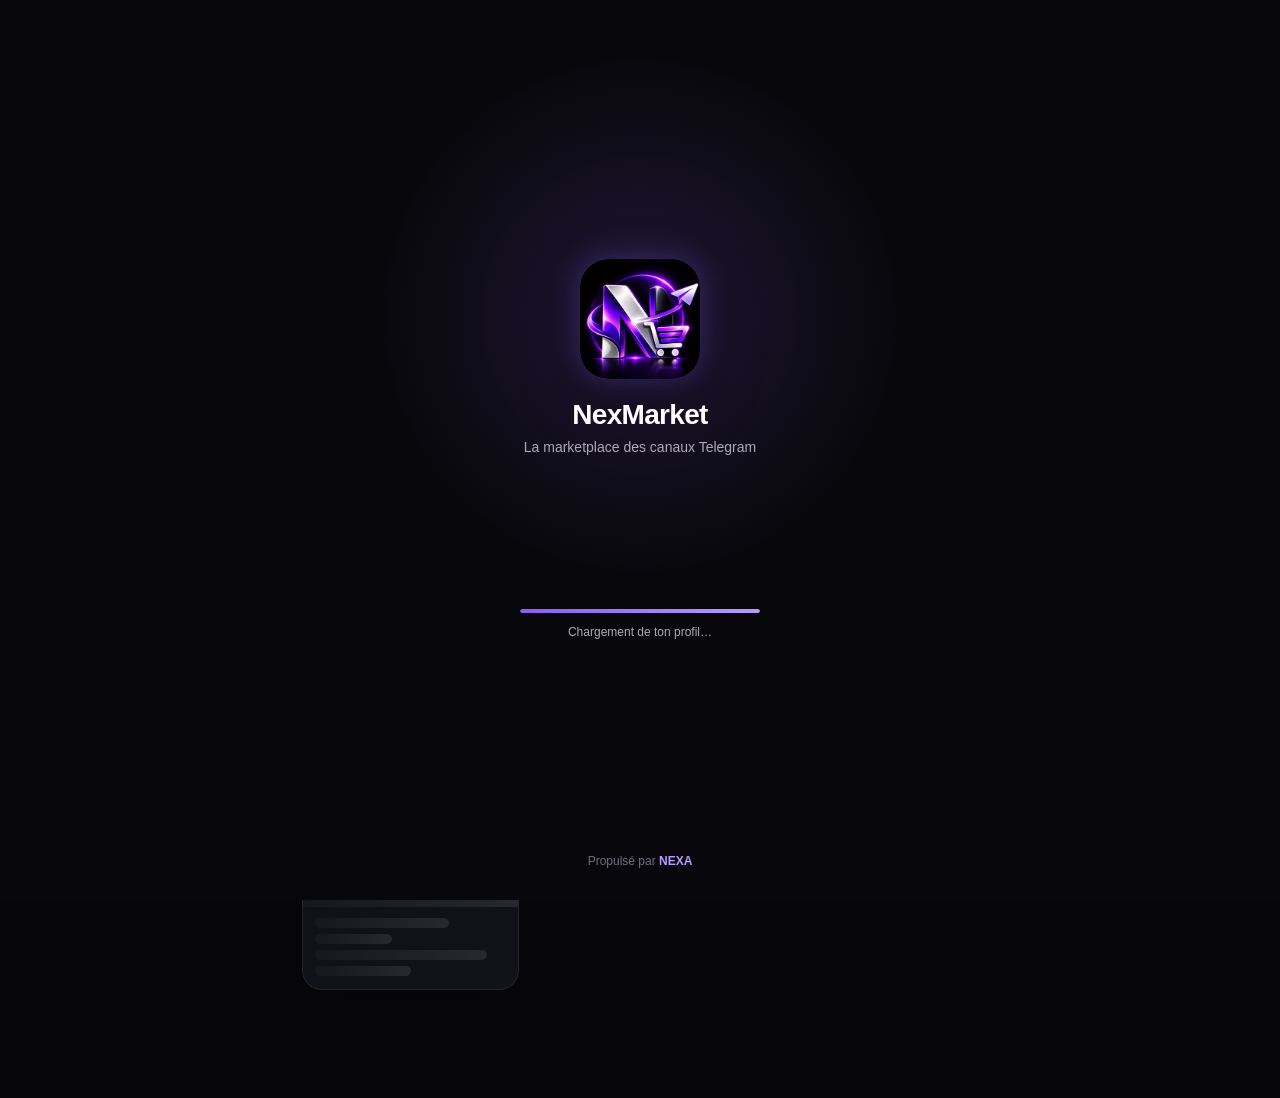
==== index.html @ f61e84d6 "Add files via upload" ====
<!DOCTYPE html>
<html lang="fr">
<head>
    <meta charset="UTF-8">

    <meta
        name="viewport"
        content="width=device-width, initial-scale=1.0, maximum-scale=1.0, user-scalable=no"
    >

    <meta name="theme-color" content="#08080c">
    <meta name="color-scheme" content="dark">

    <title>NexMarket</title>

    <meta
        name="description"
        content="NexMarket — La marketplace des canaux Telegram en Afrique."
    >

    <link rel="stylesheet" href="style.css?v=20261102-v11">
</head>

<body>

<!-- =========================================================
     SPLASH SCREEN
========================================================= -->

<div id="splashScreen" class="splash-screen">

    <div class="splash-content">

        <div class="splash-logo">
    <img src="logo.png" alt="NexMarket">
      </div>

        <h1>NexMarket</h1>

        <p>
            La marketplace des canaux Telegram
        </p>

        <div class="splash-user is-empty" id="splashUser">
            <div class="splash-avatar">
                <span id="splashAvatarLetter">N</span>
                <img id="splashAvatar" class="is-hidden" alt="">
            </div>
            <div class="splash-welcome">Bienvenue</div>
            <div class="splash-name" id="splashName"></div>
        </div>

        <div class="splash-progress" id="splashProgress">
            <span></span>
        </div>

        <div class="splash-status" id="splashStatus">Démarrage…</div>

    </div>

    <div class="splash-footer">
        Propulsé par <strong>NEXA</strong>
    </div>

</div>


<!-- =========================================================
     APPLICATION
========================================================= -->

<div id="app" class="app hidden">

    <!-- =====================================================
         HEADER
    ====================================================== -->

    <header class="top-header">

        <div class="header-left">

            <!-- Photo Telegram -->
            <button
                id="profileAvatarButton"
                class="profile-avatar-button"
                type="button"
                aria-label="Ouvrir le portefeuille"
            >

                <div class="avatar-wrapper">

                    <img
                        id="telegramAvatar"
                        class="telegram-avatar hidden"
                        src=""
                        alt="Profil Telegram"
                    >

                    <div
                        id="avatarLetter"
                        class="avatar-letter"
                    >
                        N
                    </div>

                    <span class="avatar-online"></span>

                </div>

            </button>

            <div class="header-title-area">

                <span class="header-small-text">
                    Bienvenue
                </span>

                <h1>
                    NexMarket
                </h1>

                <span
                    id="headerGreeting"
                    class="header-greeting"
                >
                    Marketplace Telegram
                </span>

            </div>

        </div>


        <div class="header-actions">

            <button
                id="headerSearchButton"
                class="icon-button"
                type="button"
                aria-label="Rechercher"
            >

                <svg
                    viewBox="0 0 24 24"
                    fill="none"
                    stroke="currentColor"
                    stroke-width="1.8"
                    stroke-linecap="round"
                    stroke-linejoin="round"
                >
                    <circle cx="11" cy="11" r="7"></circle>
                    <path d="m20 20-4-4"></path>
                </svg>

            </button>

        </div>

    </header>


    <!-- =====================================================
         MAIN
    ====================================================== -->

    <main
        id="pageContainer"
        class="page-container"
    >

        <!-- Les pages sont injectées par app.js?v=20261102-v11 -->

    </main>


    <!-- =====================================================
         FAQ
    ====================================================== -->

    <button
        id="faqButton"
        class="faq-floating-button"
        type="button"
        aria-label="Questions fréquentes"
        title="Questions fréquentes"
    >

        <span class="faq-icon">?</span>

    </button>


    <!-- =====================================================
         BOTTOM NAVIGATION
    ====================================================== -->

    <nav
        class="bottom-navigation"
        id="bottomNavigation"
        aria-label="Navigation principale"
    >

        <!-- ACCUEIL -->

        <button
            class="nav-item active"
            data-page="home"
            type="button"
        >

            <span class="nav-icon">

                <svg
                    viewBox="0 0 24 24"
                    fill="none"
                    stroke="currentColor"
                    stroke-width="1.8"
                    stroke-linecap="round"
                    stroke-linejoin="round"
                >

                    <path d="M3 10.5 12 3l9 7.5"></path>

                    <path d="M5.5 9.5V21h13V9.5"></path>

                    <path d="M9.5 21v-6h5v6"></path>

                </svg>

            </span>

            <span class="nav-label">
                Accueil
            </span>

        </button>


        <!-- ACHETER -->

        <button
            class="nav-item"
            data-page="buy"
            type="button"
        >

            <span class="nav-icon">

                <svg
                    viewBox="0 0 24 24"
                    fill="none"
                    stroke="currentColor"
                    stroke-width="1.8"
                    stroke-linecap="round"
                    stroke-linejoin="round"
                >

                    <path d="M6 7h12l1.2 13H4.8L6 7Z"></path>

                    <path d="M9 7a3 3 0 0 1 6 0"></path>

                    <path d="M9 11h.01"></path>
                    <path d="M15 11h.01"></path>

                </svg>

            </span>

            <span class="nav-label">
                Acheter
            </span>

        </button>


        <!-- VENDRE -->

        <button
            class="nav-item"
            data-page="sell"
            type="button"
        >

            <span class="nav-icon">

                <svg
                    viewBox="0 0 24 24"
                    fill="none"
                    stroke="currentColor"
                    stroke-width="1.8"
                    stroke-linecap="round"
                    stroke-linejoin="round"
                >

                    <path d="M12 19V5"></path>

                    <path d="m6.5 10.5 5.5-5.5 5.5 5.5"></path>

                    <path d="M5 19h14"></path>

                </svg>

            </span>

            <span class="nav-label">
                Vendre
            </span>

        </button>


        <!-- MESSAGES -->

        <button
            class="nav-item"
            data-page="messages"
            type="button"
        >

            <span class="nav-icon">

                <svg
                    viewBox="0 0 24 24"
                    fill="none"
                    stroke="currentColor"
                    stroke-width="1.8"
                    stroke-linecap="round"
                    stroke-linejoin="round"
                >

                    <path
                        d="M20 11.5a7.5 7.5 0 0 1-7.8 7.5 8.5 8.5 0 0 1-3.4-.7L4 20l1.4-4.2A7.3 7.3 0 0 1 4.5 12 7.5 7.5 0 0 1 12 4.5h.5A7.5 7.5 0 0 1 20 11.5Z"
                    ></path>

                    <path d="M8.5 12h.01"></path>
                    <path d="M12 12h.01"></path>
                    <path d="M15.5 12h.01"></path>

                </svg>

            </span>

            <span class="nav-label">
                Messages
            </span>

        </button>


        <!-- PROFIL -->

        <button
            class="nav-item"
            data-page="profile"
            type="button"
        >

            <span class="nav-icon">

                <svg
                    viewBox="0 0 24 24"
                    fill="none"
                    stroke="currentColor"
                    stroke-width="1.8"
                    stroke-linecap="round"
                    stroke-linejoin="round"
                >

                    <circle
                        cx="12"
                        cy="8"
                        r="3.5"
                    ></circle>

                    <path
                        d="M5 20a7 7 0 0 1 14 0"
                    ></path>

                </svg>

            </span>

            <span class="nav-label">
                Profil
            </span>

        </button>

    </nav>


    <!-- =====================================================
         TOAST
    ====================================================== -->

    <div
        id="toast"
        class="toast"
        role="status"
        aria-live="polite"
    >
        <div class="toast-icon"></div>

        <div class="toast-content">
            <strong id="toastTitle"></strong>
            <span id="toastMessage"></span>
        </div>
    </div>


    <!-- =====================================================
         MODAL
    ====================================================== -->

    <div
        id="modalContainer"
        class="modal-container hidden"
        aria-hidden="true"
    >

        <div
            id="modalOverlay"
            class="modal-overlay"
        ></div>

        <div
            id="modalContent"
            class="modal-content"
            role="dialog"
            aria-modal="true"
        >

            <button
                id="modalClose"
                class="modal-close"
                type="button"
                aria-label="Fermer"
            >

                <svg
                    viewBox="0 0 24 24"
                    fill="none"
                    stroke="currentColor"
                    stroke-width="1.8"
                    stroke-linecap="round"
                >

                    <path d="M6 6l12 12"></path>
                    <path d="M18 6 6 18"></path>

                </svg>

            </button>

            <div id="modalBody"></div>

        </div>

    </div>

</div>


<!-- =========================================================
     TELEGRAM WEB APP
========================================================= -->

<script src="https://telegram.org/js/telegram-web-app.js?v=20261102-v11"></script>

<!-- =========================================================
     APPLICATION JAVASCRIPT
========================================================= -->

<script src="app.js?v=20261102-v11"></script>

</body>
</html>
---- style.css ----
/* =========================================================
   NEXMARKET — STYLE.CSS
   Version alignée sur les classes réellement utilisées
   par app.js
   ========================================================= */

:root{
  --bg:#07070b;
  --bg-soft:#0d0d13;
  --surface:#111118;
  --surface-2:#171720;
  --surface-3:#20202b;
  --text:#fff;
  --text-soft:#aaaab7;
  --text-muted:#6f6f7c;
  --purple:#8b5cf6;
  --purple-light:#b59cff;
  --purple-dark:#6735c7;
  --pink:#ec4899;
  --success:#35d39a;
  --warning:#f5b942;
  --danger:#ff5d73;
  --border:rgba(255,255,255,.08);
  --border-active:rgba(139,92,246,.45);
  --nav-height:76px;
  --radius:20px;
  --shadow:0 18px 55px rgba(0,0,0,.38);
  --transition:180ms cubic-bezier(.2,.8,.2,1);
}

*{box-sizing:border-box;margin:0;padding:0;-webkit-tap-highlight-color:transparent}
html{background:var(--bg);color-scheme:dark}
body{
  min-height:100vh;
  overflow-x:hidden;
  background:
    radial-gradient(circle at 50% -10%,rgba(139,92,246,.13),transparent 34%),
    var(--bg);
  color:var(--text);
  font-family:Inter,-apple-system,BlinkMacSystemFont,"Segoe UI",Roboto,Arial,sans-serif;
  -webkit-font-smoothing:antialiased;
}
button,input,textarea,select{font:inherit}
button{border:0;outline:0;color:inherit;cursor:pointer}
button:focus-visible,input:focus-visible,select:focus-visible,textarea:focus-visible{
  outline:2px solid var(--purple-light);outline-offset:2px
}
img{max-width:100%;display:block}
a{color:inherit;text-decoration:none}
svg{display:block;width:20px;height:20px;max-width:100%;flex:0 0 auto}
.hidden{display:none!important}

::-webkit-scrollbar{width:4px;height:4px}
::-webkit-scrollbar-thumb{background:#292933;border-radius:20px}

/* APP / SPLASH */
.app{min-height:100vh;opacity:1}
.app.hidden{display:none!important}

.splash-screen{
  position:fixed;inset:0;z-index:99999;
  display:flex;align-items:center;justify-content:center;
  min-height:100vh;
  background:radial-gradient(circle at 50% 35%,rgba(139,92,246,.18),transparent 30%),#08080c;
  opacity:1;visibility:visible;pointer-events:auto;
  transition:opacity .5s ease,visibility .5s ease;
}
.splash-screen.hidden,.splash-screen.hide{
  opacity:0;visibility:hidden;pointer-events:none;
}
.splash-content{text-align:center;animation:splashEnter .7s ease both}
.splash-logo{
  width:120px;height:120px;margin:0 auto 20px;
  display:flex;align-items:center;justify-content:center;
  overflow:hidden;border-radius:28px;
  background:linear-gradient(145deg,#9b6cff,#6a35d8);
  box-shadow:0 0 30px rgba(139,92,246,.35),0 20px 60px rgba(0,0,0,.45);
}
.splash-logo img{width:100%;height:100%;object-fit:contain}
.splash-content h1{font-size:28px;font-weight:800;letter-spacing:-.7px}
.splash-content p{margin-top:8px;color:var(--text-soft);font-size:14px}
.splash-loader{display:flex;gap:6px;justify-content:center;margin-top:28px}
.splash-loader span{
  width:6px;height:6px;border-radius:50%;background:var(--purple-light);
  animation:loaderPulse 1.2s infinite ease-in-out
}
.splash-loader span:nth-child(2){animation-delay:.15s}
.splash-loader span:nth-child(3){animation-delay:.3s}
.splash-footer{
  position:absolute;bottom:32px;color:var(--text-muted);font-size:12px
}
.splash-footer strong{color:var(--purple-light)}

/* HEADER */
.top-header{
  position:sticky;top:0;z-index:100;
  display:flex;align-items:center;justify-content:space-between;
  padding:max(14px,env(safe-area-inset-top)) 18px 12px;
  background:linear-gradient(to bottom,rgba(8,8,12,.98),rgba(8,8,12,.88),transparent);
  backdrop-filter:blur(14px);-webkit-backdrop-filter:blur(14px)
}
.header-left{min-width:0;display:flex;align-items:center;gap:12px}
.profile-avatar-button,.header-search-button,.icon-button{
  width:42px;height:42px;min-width:42px;min-height:42px;
  display:flex;align-items:center;justify-content:center;
  border-radius:50%;background:rgba(255,255,255,.055);
  border:1px solid var(--border);padding:0
}
.profile-avatar-button{background:transparent;border:0}
.profile-avatar-button:active,.icon-button:active,.header-search-button:active{transform:scale(.92)}
.avatar-wrapper{position:relative;width:44px;height:44px}
.telegram-avatar,.avatar-letter{width:44px;height:44px;border-radius:50%}
.telegram-avatar{object-fit:cover;border:1px solid rgba(255,255,255,.1)}
.avatar-letter{
  display:flex;align-items:center;justify-content:center;
  background:linear-gradient(145deg,var(--purple),#5424a8);
  font-size:18px;font-weight:800
}
.avatar-online{
  position:absolute;right:0;bottom:1px;width:10px;height:10px;
  border-radius:50%;background:var(--success);border:2px solid var(--bg)
}
.header-title-area{min-width:0;display:flex;flex-direction:column}
.header-small-text{color:var(--text-muted);font-size:10px}
.header-title-area h1{margin-top:2px;font-size:17px;font-weight:800}
.header-greeting{
  margin-top:2px;max-width:190px;overflow:hidden;white-space:nowrap;
  text-overflow:ellipsis;color:var(--text-soft);font-size:11px
}
.header-actions{display:flex;align-items:center;gap:8px}

/* MAIN */
.page-container{
  width:100%;max-width:720px;min-height:calc(100vh - var(--nav-height));
  margin:auto;padding:8px 16px calc(var(--nav-height) + 32px + env(safe-area-inset-bottom))
}
.page-enter{animation:pageEnter .28s ease both}
.section{margin-top:20px}
.section-header{
  display:flex;align-items:center;justify-content:space-between;
  gap:12px;margin:22px 0 12px
}
.section-header h2,.section-header h3{font-size:18px;letter-spacing:-.3px}
.section-kicker{
  display:block;margin-bottom:5px;color:var(--purple-light);
  font-size:9px;font-weight:800;letter-spacing:.8px
}
.text-button{
  display:inline-flex;align-items:center;gap:5px;
  background:transparent;color:var(--purple-light);font-size:11px;font-weight:700
}

/* PAGE HEADINGS */
.page-heading{padding:14px 2px 18px}
.page-heading h1{font-size:28px;letter-spacing:-.8px}
.page-heading p{margin-top:7px;color:var(--text-soft);font-size:12px;line-height:1.5}

/* HOME */
.home-page{animation:pageEnter .28s ease both}
.home-hero{
  position:relative;overflow:hidden;padding:24px;border-radius:28px;
  background:
    radial-gradient(circle at 100% 0%,rgba(236,72,153,.15),transparent 38%),
    radial-gradient(circle at 0% 100%,rgba(139,92,246,.22),transparent 48%),
    var(--surface);
  border:1px solid var(--border);box-shadow:var(--shadow)
}
.home-hero:after{
  content:"";position:absolute;width:220px;height:220px;right:-120px;top:-120px;
  border-radius:50%;background:rgba(139,92,246,.12);filter:blur(5px)
}
.hero-copy{position:relative;z-index:1}
.hero-eyebrow{
  display:inline-flex;padding:7px 10px;border-radius:999px;
  background:rgba(139,92,246,.1);border:1px solid rgba(139,92,246,.2);
  color:var(--purple-light);font-size:10px;font-weight:800
}
.hero-copy h1{
  margin-top:16px;max-width:570px;font-size:30px;line-height:1.08;
  letter-spacing:-1px
}
.hero-copy h1 span{display:block;color:var(--purple-light)}
.hero-copy p{
  max-width:520px;margin-top:10px;color:var(--text-soft);
  font-size:13px;line-height:1.55
}
.hero-actions{display:grid;grid-template-columns:1fr 1fr;gap:10px;margin-top:22px;position:relative;z-index:2}

/* BUTTONS — classes utilisées par app.js */
.primary-action,.secondary-action{
  min-height:50px;padding:12px 16px;border-radius:16px;
  display:flex;align-items:center;justify-content:center;gap:8px;
  font-size:12px;font-weight:750;transition:var(--transition)
}
.primary-action{
  color:#fff;
  background:linear-gradient(135deg,var(--purple),var(--purple-dark));
  box-shadow:0 10px 28px rgba(139,92,246,.2)
}
.secondary-action{
  color:var(--text-soft);
  background:rgba(255,255,255,.055);
  border:1px solid var(--border)
}
.primary-action:hover{filter:brightness(1.1)}
.primary-action:active,.secondary-action:active{
  transform:scale(.965)
}
.primary-action svg,.secondary-action svg{width:18px;height:18px}

/* LISTINGS */
.listing-feed{display:flex;flex-direction:column;gap:12px}
.channel-listing{
  display:flex;gap:13px;padding:13px;border-radius:22px;
  background:var(--surface);border:1px solid var(--border);
  box-shadow:0 8px 28px rgba(0,0,0,.18);
  transition:var(--transition)
}
.channel-listing:active{transform:scale(.985);border-color:var(--border-active)}
.listing-main{display:flex;gap:13px;min-width:0;width:100%}
.listing-image{
  width:86px;height:86px;flex:0 0 86px;overflow:hidden;
  border-radius:18px;background:linear-gradient(145deg,#22222d,#111118);
  border:1px solid rgba(255,255,255,.06)
}
.listing-image img{width:100%;height:100%;object-fit:cover}
.listing-image-placeholder{
  width:100%;height:100%;display:flex;align-items:center;justify-content:center;
  color:var(--purple-light);background:rgba(139,92,246,.08)
}
.listing-content{min-width:0;flex:1}
.listing-top{display:flex;align-items:flex-start;justify-content:space-between;gap:8px}
.listing-category{
  display:inline-flex;padding:4px 7px;border-radius:999px;
  background:rgba(139,92,246,.09);color:var(--purple-light);
  font-size:8px;font-weight:750
}
.listing-content h3{margin-top:5px;font-size:14px;white-space:nowrap;overflow:hidden;text-overflow:ellipsis}
.listing-username{display:block;margin-top:3px;color:var(--text-muted);font-size:9px}
.favorite-button{
  width:34px;height:34px;flex:0 0 34px;display:flex;
  align-items:center;justify-content:center;border-radius:50%;
  background:rgba(255,255,255,.05);color:var(--text-muted)
}
.favorite-button.active{color:#ff6caa;background:rgba(236,72,153,.1)}
.listing-description{
  margin-top:8px;color:var(--text-soft);font-size:10px;line-height:1.45;
  display:-webkit-box;-webkit-box-orient:vertical;-webkit-line-clamp:2;overflow:hidden
}
.listing-meta{display:flex;flex-wrap:wrap;gap:7px;margin-top:9px;color:var(--text-muted);font-size:9px}
.listing-meta span{display:inline-flex;align-items:center;gap:4px}
.listing-meta svg{width:13px;height:13px}
.listing-bottom{
  display:flex;align-items:center;justify-content:space-between;gap:10px;margin-top:10px
}
.listing-price{font-size:13px;color:var(--text);font-weight:800}
.listing-view-button{
  min-height:34px;padding:8px 11px;border-radius:11px;
  background:rgba(139,92,246,.12);color:var(--purple-light);
  font-size:10px;font-weight:750
}

/* BUY / SEARCH */
.search-box{
  width:100%;min-height:50px;display:flex;align-items:center;gap:10px;
  padding:0 15px;border-radius:17px;background:var(--surface);
  border:1px solid var(--border)
}
.search-box:focus-within{border-color:var(--border-active);box-shadow:0 0 25px rgba(139,92,246,.08)}
.search-icon{display:flex;color:var(--text-muted)}
.search-box input{
  width:100%;background:transparent;border:0;outline:0;color:var(--text);font-size:13px
}
.search-box input::placeholder{color:var(--text-muted)}
.filter-row{
  display:flex;gap:8px;overflow-x:auto;padding:10px 0 4px;scrollbar-width:none
}
.filter-row::-webkit-scrollbar{display:none}
.filter-button,.filter-chip{
  flex:0 0 auto;display:inline-flex;align-items:center;gap:6px;
  padding:9px 12px;border-radius:999px;background:var(--surface);
  border:1px solid var(--border);color:var(--text-soft);font-size:10px;font-weight:650
}
.filter-button{color:var(--purple-light)}
.filter-chip.active{background:rgba(139,92,246,.14);border-color:rgba(139,92,246,.35);color:var(--purple-light)}
.listing-count{margin:12px 2px;color:var(--text-muted);font-size:10px}

/* WALLET */
.wallet-balance-panel{
  position:relative;overflow:hidden;padding:24px;border-radius:28px;
  background:
    radial-gradient(circle at 100% 0%,rgba(236,72,153,.14),transparent 40%),
    radial-gradient(circle at 0% 100%,rgba(139,92,246,.2),transparent 48%),
    var(--surface);
  border:1px solid var(--border);box-shadow:var(--shadow)
}
.wallet-balance-panel>span{color:var(--text-muted);font-size:11px}
.wallet-balance-panel>strong{display:block;margin-top:7px;font-size:34px;letter-spacing:-1px}
.wallet-id{
  display:flex;align-items:center;gap:8px;margin-top:18px;
  color:var(--text-muted);font-size:9px
}
.wallet-id b{color:var(--text-soft);font-size:10px}
.wallet-page .wallet-actions{display:grid;grid-template-columns:1fr 1fr;gap:10px;margin-top:12px}
.wallet-stats{
  display:grid;grid-template-columns:1fr 1fr;gap:10px;margin-top:12px
}
.wallet-stats>div{
  padding:15px;border-radius:17px;background:var(--surface);
  border:1px solid var(--border)
}
.wallet-stats span{display:block;color:var(--text-muted);font-size:9px}
.wallet-stats strong{display:block;margin-top:6px;font-size:13px}
.wallet-info{
  display:flex;gap:11px;margin-top:12px;padding:15px;border-radius:17px;
  background:rgba(139,92,246,.07);border:1px solid rgba(139,92,246,.16);
  color:var(--purple-light)
}
.wallet-info>div{min-width:0}
.wallet-info strong{font-size:11px}
.wallet-info p{margin-top:4px;color:var(--text-muted);font-size:9px;line-height:1.45}

/* SELL */
.sell-page,.buy-page,.profile-page,.search-page{animation:pageEnter .28s ease both}
.sell-card{
  padding:18px;border-radius:22px;background:var(--surface);
  border:1px solid var(--border);box-shadow:var(--shadow)
}
.sell-card h2{font-size:17px}
.sell-card>p{margin-top:6px;color:var(--text-muted);font-size:10px}
.form-group{margin-top:14px}
.form-label{display:block;margin-bottom:7px;color:var(--text-soft);font-size:10px;font-weight:650}
.form-input,.form-select,.form-textarea,
.sell-page input,.sell-page select,.sell-page textarea{
  width:100%;padding:13px 14px;border-radius:15px;
  border:1px solid var(--border);outline:0;background:var(--surface-2);
  color:var(--text);font-size:12px
}
.form-input:focus,.form-select:focus,.form-textarea:focus,
.sell-page input:focus,.sell-page select:focus,.sell-page textarea:focus{
  border-color:var(--border-active);box-shadow:0 0 22px rgba(139,92,246,.08)
}
.form-textarea,.sell-page textarea{min-height:110px;resize:vertical}
.form-input::placeholder,.form-textarea::placeholder{color:var(--text-muted)}
.form-hint{margin-top:5px;color:var(--text-muted);font-size:9px}
.sell-submit{margin-top:18px}

/* PROFILE */
.profile-header{
  display:flex;flex-direction:column;align-items:center;text-align:center;padding:22px 8px
}
.profile-large-avatar{
  width:88px;height:88px;border-radius:50%;overflow:hidden;
  display:flex;align-items:center;justify-content:center;
  background:linear-gradient(145deg,var(--purple),#5424a8);
  border:3px solid rgba(139,92,246,.18);box-shadow:0 0 30px rgba(139,92,246,.18)
}
.profile-large-avatar img{width:100%;height:100%;object-fit:cover}
.profile-large-avatar span{font-size:30px;font-weight:800}
.profile-name{margin-top:13px;font-size:20px;font-weight:800}
.profile-username{margin-top:4px;color:var(--text-muted);font-size:11px}
.profile-id{margin-top:9px;padding:6px 10px;border-radius:999px;background:rgba(255,255,255,.045);color:var(--text-muted);font-size:9px}
.profile-menu{display:flex;flex-direction:column;gap:8px}
.profile-menu-item{
  width:100%;display:flex;align-items:center;gap:12px;padding:13px;
  border-radius:17px;background:var(--surface);border:1px solid var(--border);text-align:left
}
.profile-menu-item:active{transform:scale(.985);background:rgba(139,92,246,.07)}
.profile-menu-icon{
  width:39px;height:39px;display:flex;align-items:center;justify-content:center;
  flex:0 0 auto;border-radius:13px;background:rgba(255,255,255,.045);color:var(--text-soft)
}
.profile-menu-text{min-width:0;flex:1}
.profile-menu-title{font-size:12px;font-weight:700}
.profile-menu-description{margin-top:3px;color:var(--text-muted);font-size:9px}
.profile-menu-arrow{color:var(--text-muted)}
.version-item{user-select:none}

/* EMPTY / LOADING */
.loading-state{
  min-height:220px;display:flex;flex-direction:column;
  align-items:center;justify-content:center;gap:12px;color:var(--text-muted);font-size:11px
}
.loading-spinner{
  width:30px;height:30px;border-radius:50%;
  border:2px solid rgba(255,255,255,.08);border-top-color:var(--purple-light);
  animation:spinner .75s linear infinite
}
.empty-state{
  display:flex;flex-direction:column;align-items:center;text-align:center;padding:42px 20px
}
.empty-state-icon{
  width:64px;height:64px;border-radius:22px;display:flex;
  align-items:center;justify-content:center;color:var(--purple-light);
  background:rgba(139,92,246,.08)
}
.empty-state h3{margin-top:14px;font-size:15px}
.empty-state p{max-width:280px;margin-top:6px;color:var(--text-muted);font-size:11px;line-height:1.5}

/* MODAL */
.modal-container{
  position:fixed;inset:0;z-index:5000;display:flex;align-items:flex-end;justify-content:center
}
.modal-container.hidden{display:none}
.modal-overlay{position:absolute;inset:0;background:rgba(0,0,0,.72);backdrop-filter:blur(7px)}
.modal-content{
  position:relative;z-index:1;width:100%;max-width:650px;max-height:90vh;overflow-y:auto;
  padding:22px 18px calc(22px + env(safe-area-inset-bottom));
  border-radius:28px 28px 0 0;background:linear-gradient(#171720,#0e0e14);
  border-top:1px solid rgba(255,255,255,.09);box-shadow:0 -20px 60px rgba(0,0,0,.45);
  animation:modalUp .28s ease both
}
.modal-close{
  position:absolute;right:14px;top:14px;width:36px;height:36px;
  display:flex;align-items:center;justify-content:center;border-radius:50%;
  background:rgba(255,255,255,.06);color:var(--text-soft)
}
.modal-header-content h2{font-size:20px;margin-top:4px}
.modal-actions{display:grid;grid-template-columns:1fr 1fr;gap:10px;margin-top:18px}
.filter-form{display:grid;gap:12px;margin-top:18px}
.filter-form label{display:grid;gap:7px;color:var(--text-soft);font-size:10px}
.filter-form select,.filter-form input{
  width:100%;padding:12px;border-radius:14px;border:1px solid var(--border);
  background:var(--surface-2);color:var(--text)
}

/* LISTING DETAIL */
.listing-detail{padding-top:8px}
.detail-image{
  width:100%;height:220px;border-radius:20px;overflow:hidden;background:var(--surface-2)
}
.detail-image img{width:100%;height:100%;object-fit:cover}
.detail-image-placeholder{
  width:100%;height:100%;display:flex;align-items:center;justify-content:center;color:var(--purple-light)
}
.detail-header{display:flex;justify-content:space-between;gap:10px;margin-top:17px}
.detail-header h2{margin-top:6px;font-size:21px}
.detail-price{margin-top:15px;font-size:26px;font-weight:800;color:var(--purple-light)}
.detail-stats{
  display:grid;grid-template-columns:repeat(3,1fr);gap:8px;margin-top:16px
}
.detail-stats>div{
  padding:12px;border-radius:15px;background:rgba(255,255,255,.045);border:1px solid var(--border)
}
.detail-stats strong{display:block;font-size:12px}
.detail-stats span{display:block;margin-top:4px;color:var(--text-muted);font-size:9px}
.detail-description{margin-top:16px;color:var(--text-soft);font-size:11px;line-height:1.55}

/* NAVIGATION */
.bottom-navigation{
  position:fixed;left:0;right:0;bottom:0;z-index:200;
  height:calc(var(--nav-height) + env(safe-area-inset-bottom));
  display:grid;grid-template-columns:repeat(5,minmax(0,1fr));align-items:start;
  padding:8px 8px env(safe-area-inset-bottom);
  background:rgba(10,10,15,.94);border-top:1px solid rgba(255,255,255,.06);
  backdrop-filter:blur(20px);-webkit-backdrop-filter:blur(20px)
}
.nav-item{
  position:relative;height:60px;display:flex;flex-direction:column;
  align-items:center;justify-content:center;gap:5px;background:transparent;
  color:var(--text-muted);transition:var(--transition)
}
.nav-item:before{
  content:"";position:absolute;top:0;width:28px;height:2px;border-radius:999px;
  background:linear-gradient(90deg,var(--purple),var(--pink));opacity:0;transition:var(--transition)
}
.nav-item.active{color:var(--purple-light)}
.nav-item.active:before{opacity:1}
.nav-item:active{transform:scale(.91)}
.nav-icon{
  width:27px;height:27px;display:flex;align-items:center;justify-content:center;
  border-radius:11px
}
.nav-item.active .nav-icon{background:rgba(139,92,246,.11);box-shadow:0 0 20px rgba(139,92,246,.08)}
.nav-label{font-size:9px;font-weight:650}

/* TOAST */
.toast{
  position:fixed;left:50%;bottom:calc(var(--nav-height) + 24px + env(safe-area-inset-bottom));
  z-index:6000;width:min(calc(100% - 32px),390px);
  display:flex;align-items:center;gap:10px;padding:12px 14px;border-radius:17px;
  background:rgba(25,25,33,.97);border:1px solid rgba(255,255,255,.08);
  box-shadow:0 18px 50px rgba(0,0,0,.4);
  transform:translate(-50%,30px);opacity:0;pointer-events:none;
  transition:opacity .25s ease,transform .25s ease
}
.toast.show{opacity:1;transform:translate(-50%,0)}
.toast-icon{width:8px;height:8px;flex:0 0 auto;border-radius:50%;background:var(--purple-light)}
.toast-content{display:flex;flex-direction:column;gap:2px}
.toast-content strong{font-size:11px}
.toast-content span{color:var(--text-soft);font-size:10px;line-height:1.35}

/* FAQ */
.faq-floating-button{
  position:fixed;right:16px;
  bottom:calc(var(--nav-height) + 16px + env(safe-area-inset-bottom));
  z-index:150;width:44px;height:44px;border-radius:50%;
  display:flex;align-items:center;justify-content:center;
  background:rgba(22,22,31,.94);border:1px solid rgba(139,92,246,.32);
  color:var(--purple-light);box-shadow:0 8px 30px rgba(0,0,0,.35)
}

/* RESPONSIVE */
@media(min-width:700px){
  .top-header{padding-left:24px;padding-right:24px}
  .page-container{padding-left:22px;padding-right:22px}
  .bottom-navigation{
    left:50%;right:auto;width:min(720px,100%);transform:translateX(-50%);
    border-left:1px solid rgba(255,255,255,.06);
    border-right:1px solid rgba(255,255,255,.06);border-radius:22px 22px 0 0
  }
  .home-hero{padding:30px}
  .hero-copy h1{font-size:36px}
}
@media(max-width:520px){
  .hero-actions{grid-template-columns:1fr}
  .listing-image{width:74px;height:74px;flex-basis:74px}
}
@media(max-width:360px){
  .page-container{padding-left:12px;padding-right:12px}
  .home-hero{padding:18px}
  .hero-copy h1{font-size:26px}
  .wallet-balance-panel>strong{font-size:28px}
  .nav-label{font-size:8px}
}
@media(prefers-reduced-motion:reduce){
  *,*::before,*::after{animation-duration:.01ms!important;animation-iteration-count:1!important;transition-duration:.01ms!important}
}

/* ANIMATIONS */
@keyframes splashEnter{
  from{opacity:0;transform:translateY(14px) scale(.97)}
  to{opacity:1;transform:translateY(0) scale(1)}
}
@keyframes loaderPulse{
  0%,80%,100%{opacity:.25;transform:scale(.75)}
  40%{opacity:1;transform:scale(1)}
}
@keyframes pageEnter{
  from{opacity:0;transform:translateY(8px)}
  to{opacity:1;transform:translateY(0)}
}
@keyframes modalUp{
  from{opacity:0;transform:translateY(30px)}
  to{opacity:1;transform:translateY(0)}
}
@keyframes spinner{to{transform:rotate(360deg)}}


/* =========================================================
   NEXMARKET — CORRECTION PROFIL + VENTE
   ========================================================= */

/* ---------- ESPACEMENT DES PAGES ---------- */

.page-heading {
    padding-top: 22px;
}

/* ---------- PROFIL ---------- */

.profile-page {
    width: 100%;
    animation: pageEnter .28s ease both;
}

.profile-header {
    display: flex;
    align-items: center;
    justify-content: flex-start;
    gap: 16px;
    padding: 22px 4px 18px;
    text-align: left;
}

.profile-avatar-large {
    width: 76px;
    height: 76px;
    min-width: 76px;
    border-radius: 50%;
    overflow: hidden;

    display: flex;
    align-items: center;
    justify-content: center;

    background: linear-gradient(
        145deg,
        #8b5cf6,
        #5b21b6
    );

    border: 2px solid rgba(139, 92, 246, .35);

    box-shadow:
        0 0 25px rgba(139, 92, 246, .18);
}

.profile-avatar-large img {
    width: 100%;
    height: 100%;
    object-fit: cover;
}

.profile-avatar-large span {
    font-size: 26px;
    font-weight: 800;
    color: white;
}

.profile-header h1 {
    margin-top: 4px;
    font-size: 27px;
    line-height: 1.1;
    letter-spacing: -.7px;
}

.profile-header p {
    margin-top: 5px;
    color: var(--text-muted);
    font-size: 11px;
}


/* ---------- PORTEFEUILLE PROFIL ---------- */

.profile-wallet {
    width: 100%;

    display: flex;
    align-items: center;
    gap: 12px;

    padding: 16px;

    border-radius: 18px;

    background:
        radial-gradient(
            circle at 100% 0%,
            rgba(139, 92, 246, .14),
            transparent 40%
        ),
        var(--surface);

    border: 1px solid var(--border);

    box-shadow:
        0 10px 30px rgba(0, 0, 0, .2);
}

.profile-wallet > svg {
    width: 23px;
    height: 23px;
    color: var(--purple-light);
}

.profile-wallet > div {
    min-width: 0;
    flex: 1;
}

.profile-wallet > div span {
    display: block;
    color: var(--text-muted);
    font-size: 9px;
}

.profile-wallet > div strong {
    display: block;
    margin-top: 4px;

    color: white;
    font-size: 16px;
    font-weight: 800;
}

.profile-wallet .text-button {
    flex: 0 0 auto;
}


/* ---------- MENU PROFIL ---------- */

.profile-menu {
    display: flex;
    flex-direction: column;
    gap: 9px;
    margin-top: 13px;
}

.profile-menu > button {
    width: 100%;
    min-height: 61px;

    display: flex;
    align-items: center;
    gap: 12px;

    padding: 12px 14px;

    border-radius: 17px;

    background:
        linear-gradient(
            135deg,
            rgba(255,255,255,.045),
            rgba(255,255,255,.025)
        );

    border: 1px solid var(--border);

    color: var(--text);

    text-align: left;

    transition:
        transform .18s ease,
        background .18s ease,
        border-color .18s ease;
}

.profile-menu > button:hover {
    background: rgba(139, 92, 246, .08);
    border-color: rgba(139, 92, 246, .22);
}

.profile-menu > button:active {
    transform: scale(.98);
}

.profile-menu > button > svg:first-child {
    width: 20px;
    height: 20px;

    color: var(--purple-light);

    flex: 0 0 auto;
}

.profile-menu > button > span {
    flex: 1;

    font-size: 12px;
    font-weight: 650;
}

.profile-menu > button > svg:last-child {
    width: 17px;
    height: 17px;

    color: var(--text-muted);

    flex: 0 0 auto;
}


/* ---------- VERSION PROFIL ---------- */

.profile-page .version-item {
    margin-top: 8px;
}


/* =========================================================
   PAGE VENDRE
   ========================================================= */

.sell-page {
    width: 100%;
    padding-bottom: 25px;
}

.sell-page .page-heading {
    padding-bottom: 15px;
}

.sell-page .page-heading h1 {
    font-size: 28px;
}


/* ---------- NOTICE VERIFICATION ---------- */

.sell-notice {
    width: 100%;

    display: flex;
    align-items: flex-start;
    gap: 12px;

    padding: 15px;

    margin-bottom: 14px;

    border-radius: 18px;

    background:
        linear-gradient(
            135deg,
            rgba(139, 92, 246, .11),
            rgba(139, 92, 246, .035)
        );

    border: 1px solid rgba(139, 92, 246, .2);
}

.sell-notice > svg {
    width: 21px;
    height: 21px;

    color: var(--purple-light);

    flex: 0 0 auto;
}

.sell-notice strong {
    display: block;

    font-size: 12px;
    font-weight: 800;
}

.sell-notice p {
    margin-top: 4px;

    color: var(--text-muted);

    font-size: 10px;
    line-height: 1.5;
}


/* ---------- FORMULAIRE VENTE ---------- */

.sell-form {
    display: flex;
    flex-direction: column;
    gap: 14px;

    padding: 18px;

    border-radius: 22px;

    background: var(--surface);

    border: 1px solid var(--border);

    box-shadow:
        0 12px 35px rgba(0,0,0,.2);
}

.sell-form label {
    display: flex;
    flex-direction: column;
    gap: 7px;

    color: var(--text-soft);

    font-size: 10px;
    font-weight: 650;
}

.sell-form input,
.sell-form select,
.sell-form textarea {
    width: 100%;

    min-height: 49px;

    padding: 13px 14px;

    border-radius: 15px;

    border: 1px solid rgba(255,255,255,.08);

    outline: none;

    background: #181820;

    color: white;

    font-size: 12px;

    transition:
        border-color .18s ease,
        box-shadow .18s ease,
        background .18s ease;
}

.sell-form input:hover,
.sell-form select:hover,
.sell-form textarea:hover {
    border-color: rgba(255,255,255,.14);
}

.sell-form input:focus,
.sell-form select:focus,
.sell-form textarea:focus {
    border-color: rgba(139, 92, 246, .55);

    background: #1b1a24;

    box-shadow:
        0 0 0 3px rgba(139, 92, 246, .08);
}

.sell-form input::placeholder,
.sell-form textarea::placeholder {
    color: #666672;
}

.sell-form textarea {
    min-height: 125px;
    resize: vertical;
    line-height: 1.5;
}

.sell-form select {
    appearance: auto;
}

.sell-form small {
    color: var(--text-muted);

    font-size: 9px;
    font-weight: 400;

    line-height: 1.4;
}


/* ---------- BOUTON PUBLIER ---------- */

.sell-form .full-width {
    width: 100%;
    min-height: 52px;

    margin-top: 3px;

    border-radius: 16px;
}

.sell-form .primary-action {
    justify-content: center;

    background:
        linear-gradient(
            135deg,
            #8b5cf6,
            #6735c7
        );

    color: white;

    box-shadow:
        0 10px 30px rgba(139, 92, 246, .2);
}


/* ---------- MES ANNONCES ---------- */

.my-listings-section {
    margin-top: 24px;
    padding-bottom: 20px;
}


/* ---------- MOBILE ---------- */

@media (max-width: 520px) {

    .profile-header {
        gap: 13px;
        padding-top: 18px;
    }

    .profile-avatar-large {
        width: 66px;
        height: 66px;
        min-width: 66px;
    }

    .profile-header h1 {
        font-size: 23px;
    }

    .profile-wallet {
        padding: 14px;
    }

    .profile-menu > button {
        min-height: 58px;
    }

    .sell-form {
        padding: 15px;
        border-radius: 19px;
    }

    .sell-notice {
        padding: 13px;
    }
}


/* =========================================================
   NEXMARKET — CATEGORY PICKER PERSONNALISÉ
   ========================================================= */

.nexa-category-picker {
    position: relative;
    width: 100%;
}

.nexa-category-picker > input[type="hidden"] {
    display: none !important;
}

.category-trigger {
    width: 100%;
    min-height: 49px;
    display: flex;
    align-items: center;
    justify-content: space-between;
    gap: 12px;
    padding: 12px 14px;
    border-radius: 15px;
    border: 1px solid rgba(255,255,255,.08);
    background: #181820;
    color: #666672;
    font-size: 12px;
    font-weight: 500;
    text-align: left;
    transition: border-color .18s ease, background .18s ease, box-shadow .18s ease, color .18s ease;
}

.category-trigger:hover {
    border-color: rgba(139,92,246,.28);
}

.category-trigger.selected {
    color: #fff;
    background: #1b1a24;
    border-color: rgba(139,92,246,.42);
    box-shadow: 0 0 0 3px rgba(139,92,246,.06);
}

.category-trigger-arrow {
    width: 29px;
    height: 29px;
    flex: 0 0 29px;
    display: flex;
    align-items: center;
    justify-content: center;
    border-radius: 9px;
    background: rgba(139,92,246,.10);
    color: var(--purple-light);
    font-size: 13px;
    transition: transform .2s ease;
}

.category-trigger[aria-expanded="true"] .category-trigger-arrow {
    transform: rotate(180deg);
}

.category-panel {
    position: fixed;
    left: 50%;
    bottom: 0;
    z-index: 10001;
    width: min(100%, 650px);
    max-height: 82vh;
    overflow: hidden;
    transform: translateX(-50%);
    border-radius: 27px 27px 0 0;
    background:
        radial-gradient(circle at 100% 0%, rgba(139,92,246,.13), transparent 36%),
        linear-gradient(180deg, #171720 0%, #0d0d13 100%);
    border-top: 1px solid rgba(255,255,255,.10);
    box-shadow: 0 -20px 70px rgba(0,0,0,.68);
    animation: categoryPanelIn .24s ease both;
}

.category-panel.hidden {
    display: none !important;
}

.category-panel-header {
    width: 100%;
    display: flex;
    align-items: center;
    justify-content: space-between;
    gap: 15px;
    padding: 18px;
    border-bottom: 1px solid rgba(255,255,255,.07);
}

.category-panel-header > div {
    display: flex;
    flex-direction: column;
    gap: 4px;
    min-width: 0;
}

.category-panel-header span {
    color: var(--purple-light);
    font-size: 9px;
    font-weight: 800;
    letter-spacing: 1px;
}

.category-panel-header strong {
    color: #fff;
    font-size: 18px;
    font-weight: 800;
}

.category-close {
    width: 40px;
    height: 40px;
    min-width: 40px;
    display: flex;
    align-items: center;
    justify-content: center;
    border-radius: 50%;
    background: rgba(255,255,255,.06);
    border: 1px solid rgba(255,255,255,.06);
    color: #aaaab7;
    font-size: 25px;
    line-height: 1;
}

.category-close:active {
    transform: scale(.92);
}

.category-options {
    width: 100%;
    max-height: calc(82vh - 88px);
    overflow-y: auto;
    overscroll-behavior: contain;
    padding-bottom: env(safe-area-inset-bottom);
}

.category-options button {
    width: 100%;
    min-height: 56px;
    display: flex;
    align-items: center;
    justify-content: space-between;
    gap: 12px;
    padding: 12px 18px;
    background: transparent;
    border: 0;
    border-bottom: 1px solid rgba(255,255,255,.055);
    color: #dddde4;
    font-size: 13px;
    font-weight: 600;
    text-align: left;
    transition: background .16s ease, color .16s ease;
}

.category-options button::after {
    content: "›";
    color: #686875;
    font-size: 21px;
    transition: color .16s ease, transform .16s ease;
}

.category-options button:hover,
.category-options button:focus-visible {
    background: rgba(139,92,246,.07);
    color: #fff;
}

.category-options button:hover::after {
    color: var(--purple-light);
    transform: translateX(3px);
}

.category-options button:active {
    background: rgba(139,92,246,.14);
}

.category-options button.active {
    background: rgba(139,92,246,.10);
    color: var(--purple-light);
}

.category-options button.active::after {
    content: "✓";
    color: var(--purple-light);
    font-size: 15px;
    font-weight: 800;
}

body.category-picker-open {
    overflow: hidden !important;
}

@keyframes categoryPanelIn {
    from {
        opacity: 0;
        transform: translateX(-50%) translateY(30px);
    }
    to {
        opacity: 1;
        transform: translateX(-50%) translateY(0);
    }
}

@media (max-width: 520px) {
    .category-panel {
        width: 100%;
        max-height: 84vh;
        border-radius: 25px 25px 0 0;
    }

    .category-panel-header {
        padding: 16px;
    }

    .category-panel-header strong {
        font-size: 17px;
    }

    .category-options button {
        min-height: 54px;
        padding-left: 16px;
        padding-right: 16px;
    }
}

@media (max-width: 360px) {
    .category-panel-header strong {
        font-size: 16px;
    }

    .category-options button {
        font-size: 12px;
    }
}


/* =========================================================
   FINAL OVERRIDES — MODALES / PARAMÈTRES
   ========================================================= */

.modal-content .settings-modal {
    width: 100% !important;
    display: block !important;
}

.modal-content .settings-list {
    width: 100% !important;
    display: flex !important;
    flex-direction: column !important;
    gap: 9px !important;
    margin-top: 18px !important;
}

.modal-content .settings-list > button {
    box-sizing: border-box !important;
    width: 100% !important;
    min-width: 0 !important;
    min-height: 58px !important;

    display: flex !important;
    flex-direction: row !important;
    align-items: center !important;
    justify-content: flex-start !important;
    gap: 12px !important;

    margin: 0 !important;
    padding: 12px 14px !important;

    border-radius: 17px !important;
    border: 1px solid rgba(255,255,255,.08) !important;

    background: rgba(255,255,255,.045) !important;
    color: #f4f4f7 !important;

    font-family: inherit !important;
    font-size: 12px !important;
    font-weight: 600 !important;
    line-height: 1.2 !important;
    text-align: left !important;

    appearance: none !important;
    -webkit-appearance: none !important;
    box-shadow: none !important;
}

.modal-content .settings-list > button:hover,
.modal-content .settings-list > button:focus {
    background: rgba(139,92,246,.09) !important;
    border-color: rgba(139,92,246,.25) !important;
    outline: none !important;
}

.modal-content .settings-list > button > svg:first-child {
    width: 20px !important;
    height: 20px !important;
    min-width: 20px !important;
    flex: 0 0 20px !important;
    color: #a78bfa !important;
}

.modal-content .settings-list > button > span {
    min-width: 0 !important;
    flex: 1 1 auto !important;
    color: #eeeeF4 !important;
    font-size: 12px !important;
    font-weight: 650 !important;
}

.modal-content .settings-list > button > strong {
    flex: 0 0 auto !important;
    color: #a78bfa !important;
    font-size: 11px !important;
    font-weight: 750 !important;
}

.modal-content .settings-list > button > svg:last-child {
    width: 17px !important;
    height: 17px !important;
    min-width: 17px !important;
    flex: 0 0 17px !important;
    color: #777784 !important;
}

.modal-content .modal-header-content h2 {
    margin: 0 !important;
    color: #fff !important;
    font-size: 25px !important;
    line-height: 1.15 !important;
}

.profile-version {
    display: block !important;
    width: fit-content !important;
    margin: 14px auto 0 !important;
    padding: 7px 12px !important;
    border-radius: 999px !important;
    background: rgba(139,92,246,.06) !important;
    border: 1px solid rgba(139,92,246,.12) !important;
    color: #777784 !important;
    font-size: 10px !important;
    cursor: pointer !important;
    user-select: none !important;
}

/* Splash: le JS contrôle le délai, le CSS contrôle uniquement la transition. */
.splash-screen {
    opacity: 1 !important;
    visibility: visible !important;
    pointer-events: auto !important;
}

.splash-screen.hidden,
.splash-screen.hide {
    opacity: 0 !important;
    visibility: hidden !important;
    pointer-events: none !important;
}

.splash-screen.hide {
    transition: opacity .6s ease, visibility .6s ease !important;
}


/* =========================================================
   NEXMARKET — ADMINISTRATION / MODALES
   ========================================================= */

.admin-login {
    width: 100%;
    max-width: 100%;
}

.admin-login .modal-header-content {
    margin-bottom: 18px;
}

.admin-login .modal-header-content h2 {
    margin: 0;
    color: #ffffff;
    font-size: 25px;
    font-weight: 800;
    line-height: 1.15;
}

.admin-login .modal-form {
    width: 100%;
    display: flex;
    flex-direction: column;
    gap: 14px;
}

.admin-login .modal-form label {
    display: flex;
    flex-direction: column;
    gap: 8px;

    width: 100%;

    color: #eeeeF4;
    font-size: 12px;
    font-weight: 650;
    line-height: 1.3;
}

.admin-login #adminCode {
    box-sizing: border-box;

    width: 100%;
    min-height: 50px;

    padding: 13px 15px;

    border-radius: 15px;
    border: 1px solid rgba(255,255,255,.10);

    outline: none;

    background: #181720 !important;
    color: #ffffff !important;

    font-family: inherit;
    font-size: 13px;
    font-weight: 500;

    appearance: none;
    -webkit-appearance: none;

    transition:
        border-color .2s ease,
        box-shadow .2s ease,
        background .2s ease;
}

.admin-login #adminCode::placeholder {
    color: #777784;
}

.admin-login #adminCode:focus {
    border-color: rgba(139,92,246,.65);

    background: #1c1a27 !important;

    box-shadow:
        0 0 0 3px rgba(139,92,246,.10),
        0 0 25px rgba(139,92,246,.08);
}

.admin-login .primary-action.full-width {
    box-sizing: border-box;

    width: 100% !important;
    min-height: 52px;

    margin-top: 2px;

    display: flex;
    align-items: center;
    justify-content: center;

    border: 0;
    border-radius: 16px;

    background:
        linear-gradient(
            135deg,
            #8b5cf6,
            #6735c7
        ) !important;

    color: #ffffff !important;

    font-family: inherit;
    font-size: 12px;
    font-weight: 750;

    cursor: pointer;

    box-shadow:
        0 10px 28px rgba(139,92,246,.20);

    appearance: none;
    -webkit-appearance: none;

    transition:
        transform .15s ease,
        filter .15s ease,
        box-shadow .15s ease;
}

.admin-login .primary-action.full-width:hover {
    filter: brightness(1.08);
}

.admin-login .primary-action.full-width:active {
    transform: scale(.97);
}


/* =========================================================
   TOUS LES CHAMPS DES MODALES
   ========================================================= */

.modal-content input,
.modal-content select,
.modal-content textarea {
    box-sizing: border-box;

    font-family: inherit;
}

.modal-content input:not([type="checkbox"]):not([type="radio"]),
.modal-content select,
.modal-content textarea {
    width: 100%;

    min-height: 48px;

    padding: 12px 14px;

    border-radius: 14px;
    border: 1px solid rgba(255,255,255,.09);

    outline: none;

    background: #181720 !important;
    color: #ffffff !important;

    font-size: 12px;

    appearance: none;
    -webkit-appearance: none;
}

.modal-content input:focus,
.modal-content select:focus,
.modal-content textarea:focus {
    border-color: rgba(139,92,246,.60);

    box-shadow:
        0 0 0 3px rgba(139,92,246,.08);

    background: #1c1a27 !important;
}


/* =========================================================
   PARAMÈTRES
   ========================================================= */

.modal-content .settings-list > button {
    appearance: none;
    -webkit-appearance: none;

    cursor: pointer;
}

.modal-content .settings-list > button:active {
    transform: scale(.985);
}


/* =========================================================
   VERSION — ACCÈS ADMIN
   ========================================================= */

#profileVersion {
    cursor: pointer !important;
    user-select: none;
    -webkit-user-select: none;
}

#profileVersion:active {
    transform: scale(.97);
}
/* =========================================================
   NEXMARKET — FINAL MODAL POLISH
   Correction des panneaux Administration / À propos
   ========================================================= */

.modal-container{
  align-items:flex-end !important;
  padding:0 !important;
}

.modal-content{
  width:min(100%, 680px) !important;
  max-height:min(88vh,760px) !important;
  padding:28px 22px calc(24px + env(safe-area-inset-bottom)) !important;
  border-radius:28px 28px 0 0 !important;
  background:
    radial-gradient(circle at 85% 0%, rgba(139,92,246,.11), transparent 32%),
    linear-gradient(160deg,#171720 0%,#101017 58%,#0d0d13 100%) !important;
  border:1px solid rgba(255,255,255,.075) !important;
  border-bottom:0 !important;
  box-shadow:0 -24px 80px rgba(0,0,0,.58) !important;
}

.modal-close{
  width:38px !important;
  height:38px !important;
  right:14px !important;
  top:14px !important;
  background:rgba(255,255,255,.07) !important;
  border:1px solid rgba(255,255,255,.06) !important;
  color:#a9a9b5 !important;
  font-size:22px !important;
}

.modal-close:hover{background:rgba(255,255,255,.11) !important;color:#fff !important}

.modal-header-content{
  padding-right:48px !important;
  margin-bottom:18px !important;
}

.modal-header-content h2,
.admin-login .modal-header-content h2,
.about-modal h2{
  margin:5px 0 0 !important;
  color:#fff !important;
  font-size:24px !important;
  line-height:1.12 !important;
  font-weight:850 !important;
  letter-spacing:-.4px !important;
}

.section-kicker{
  color:#a78bfa !important;
  font-size:10px !important;
  font-weight:850 !important;
  letter-spacing:1.15px !important;
}

/* Administration */
.admin-login{
  width:100% !important;
  display:flex !important;
  flex-direction:column !important;
  gap:0 !important;
}

.admin-login .modal-form{
  width:100% !important;
  display:flex !important;
  flex-direction:column !important;
  gap:16px !important;
  margin-top:4px !important;
}

.admin-login .modal-form label{
  width:100% !important;
  display:flex !important;
  flex-direction:column !important;
  align-items:stretch !important;
  gap:8px !important;
  color:#bdbdc8 !important;
  font-size:10px !important;
  font-weight:800 !important;
  letter-spacing:.35px !important;
  text-transform:uppercase !important;
}

.admin-login #adminCode{
  display:block !important;
  width:100% !important;
  min-height:52px !important;
  height:52px !important;
  padding:0 15px !important;
  border-radius:16px !important;
  border:1px solid rgba(255,255,255,.09) !important;
  background:#191820 !important;
  color:#fff !important;
  font-size:13px !important;
  text-transform:none !important;
  box-shadow:inset 0 1px 0 rgba(255,255,255,.025) !important;
}

.admin-login #adminCode:focus{
  border-color:rgba(139,92,246,.65) !important;
  box-shadow:0 0 0 3px rgba(139,92,246,.10) !important;
}

.admin-login .primary-action.full-width{
  width:100% !important;
  min-height:52px !important;
  margin-top:2px !important;
  border-radius:16px !important;
  display:flex !important;
  align-items:center !important;
  justify-content:center !important;
  gap:8px !important;
  background:linear-gradient(135deg,#8b5cf6,#7139d8 55%,#8b45e8) !important;
  box-shadow:0 12px 30px rgba(139,92,246,.20) !important;
  color:#fff !important;
  font-size:12px !important;
  font-weight:800 !important;
}

/* À propos */
.about-modal{
  width:100% !important;
  display:flex !important;
  flex-direction:column !important;
  align-items:flex-start !important;
  gap:0 !important;
}

.about-logo{
  width:72px !important;
  height:72px !important;
  margin:0 0 18px !important;
  border-radius:22px !important;
  overflow:hidden !important;
  display:flex !important;
  align-items:center !important;
  justify-content:center !important;
  background:linear-gradient(145deg,#8b5cf6,#5b2bb2) !important;
  border:1px solid rgba(255,255,255,.08) !important;
  box-shadow:0 14px 35px rgba(139,92,246,.20) !important;
}

.about-logo img{
  width:100% !important;
  height:100% !important;
  object-fit:cover !important;
}

.about-logo-fallback{
  width:100%;
  height:100%;
  align-items:center;
  justify-content:center;
  color:#fff;
  font-size:30px;
  font-weight:900;
  letter-spacing:-1px;
}

.about-modal p{
  margin:12px 0 0 !important;
  color:#a9a9b5 !important;
  font-size:12px !important;
  line-height:1.65 !important;
  max-width:520px !important;
}

.about-company{
  width:100% !important;
  margin-top:20px !important;
  padding:15px 16px !important;
  border-radius:17px !important;
  display:flex !important;
  align-items:center !important;
  justify-content:space-between !important;
  gap:12px !important;
  background:rgba(139,92,246,.075) !important;
  border:1px solid rgba(139,92,246,.18) !important;
}

.about-company span{color:#9999a8 !important;font-size:10px !important}
.about-company strong{color:#b59cff !important;font-size:13px !important;letter-spacing:.4px !important}

.about-version{
  margin-top:12px !important;
  color:#676775 !important;
  font-size:9px !important;
  padding-left:2px !important;
}

/* Formulaires généraux des modales : jamais de champs côte à côte */
.modal-form,
.modal-content form{
  width:100% !important;
}

.modal-form label,
.modal-content form > label{
  width:100% !important;
  display:flex !important;
  flex-direction:column !important;
  align-items:stretch !important;
  gap:8px !important;
}

.modal-form input,
.modal-form select,
.modal-form textarea,
.modal-content form input,
.modal-content form select,
.modal-content form textarea{
  width:100% !important;
  max-width:100% !important;
}

@media (min-width:600px){
  .modal-container{align-items:center !important;padding:20px !important}
  .modal-content{
    width:min(520px,100%) !important;
    max-height:86vh !important;
    border-radius:28px !important;
    border-bottom:1px solid rgba(255,255,255,.075) !important;
  }
}

/* =========================================================
   NEXMARKET — MODALES PORTEFEUILLE / ADMIN v2
   ========================================================= */

.modal-container{
  align-items:flex-end !important;
  padding:10px !important;
}

.modal-overlay{
  background:
    radial-gradient(circle at 50% 30%, rgba(139,92,246,.10), transparent 38%),
    rgba(3,3,7,.78) !important;
  backdrop-filter:blur(10px) saturate(120%) !important;
  -webkit-backdrop-filter:blur(10px) saturate(120%) !important;
}

.modal-content{
  width:min(100%, 560px) !important;
  max-height:min(88vh, 720px) !important;
  padding:22px 18px calc(20px + env(safe-area-inset-bottom)) !important;
  border-radius:26px !important;
  background:
    radial-gradient(circle at 100% 0%, rgba(139,92,246,.13), transparent 34%),
    radial-gradient(circle at 0% 100%, rgba(236,72,153,.055), transparent 35%),
    linear-gradient(160deg,#181820 0%,#111117 62%,#0d0d12 100%) !important;
  border:1px solid rgba(255,255,255,.085) !important;
  box-shadow:
    0 -18px 70px rgba(0,0,0,.60),
    0 0 0 1px rgba(139,92,246,.025) inset !important;
}

.modal-header-spaced{
  margin-bottom:16px !important;
  padding-right:42px !important;
}

.modal-title-wrap{
  display:flex !important;
  align-items:flex-start !important;
  gap:12px !important;
}

.modal-icon-badge{
  width:42px !important;
  height:42px !important;
  min-width:42px !important;
  display:flex !important;
  align-items:center !important;
  justify-content:center !important;
  border-radius:14px !important;
  border:1px solid rgba(255,255,255,.08) !important;
  box-shadow:0 10px 28px rgba(0,0,0,.20) !important;
}

.modal-icon-badge svg{
  width:19px !important;
  height:19px !important;
}

.deposit-badge{
  color:#c7b2ff !important;
  background:linear-gradient(145deg,rgba(139,92,246,.22),rgba(139,92,246,.07)) !important;
  border-color:rgba(139,92,246,.24) !important;
}

.withdraw-badge{
  color:#e5c6ff !important;
  background:linear-gradient(145deg,rgba(236,72,153,.14),rgba(139,92,246,.08)) !important;
  border-color:rgba(236,72,153,.18) !important;
}

.admin-badge{
  color:#c7b2ff !important;
  background:linear-gradient(145deg,rgba(139,92,246,.22),rgba(103,53,199,.08)) !important;
  border-color:rgba(139,92,246,.24) !important;
}

.modal-header-content h2,
.admin-login .modal-header-content h2{
  margin:3px 0 0 !important;
  font-size:23px !important;
  line-height:1.12 !important;
  letter-spacing:-.55px !important;
  font-weight:850 !important;
}

.modal-subtitle{
  margin-top:6px !important;
  color:#898997 !important;
  font-size:10px !important;
  line-height:1.5 !important;
  max-width:330px !important;
}

.wallet-modal-form,
.admin-modal-form{
  display:flex !important;
  flex-direction:column !important;
  gap:13px !important;
  margin-top:0 !important;
}

.modal-field{
  display:flex !important;
  flex-direction:column !important;
  gap:7px !important;
}

.modal-field-label,
.admin-login .modal-field-label{
  display:block !important;
  color:#d5d5df !important;
  font-size:10px !important;
  font-weight:750 !important;
  letter-spacing:.15px !important;
  text-transform:none !important;
}

.amount-input-wrap{
  position:relative !important;
  display:flex !important;
  align-items:center !important;
  min-height:54px !important;
  border-radius:16px !important;
  background:#181820 !important;
  border:1px solid rgba(255,255,255,.085) !important;
  overflow:hidden !important;
  transition:border-color .2s ease, box-shadow .2s ease !important;
}

.amount-input-wrap:focus-within{
  border-color:rgba(139,92,246,.62) !important;
  box-shadow:0 0 0 3px rgba(139,92,246,.09) !important;
}

.amount-input-wrap input{
  flex:1 !important;
  min-width:0 !important;
  height:52px !important;
  padding:0 12px 0 15px !important;
  border:0 !important;
  outline:0 !important;
  background:transparent !important;
  color:#fff !important;
  font-size:20px !important;
  font-weight:800 !important;
}

.amount-input-wrap input::placeholder{
  color:#565663 !important;
}

.amount-input-wrap > span{
  padding:0 15px !important;
  color:#a997d9 !important;
  font-size:10px !important;
  font-weight:800 !important;
  letter-spacing:.4px !important;
}

.modal-standard-input,
.admin-login #adminCode{
  width:100% !important;
  min-height:52px !important;
  padding:0 14px !important;
  border-radius:16px !important;
  border:1px solid rgba(255,255,255,.085) !important;
  outline:0 !important;
  background:#181820 !important;
  color:#fff !important;
  font-size:12px !important;
  font-weight:550 !important;
  box-shadow:inset 0 1px 0 rgba(255,255,255,.02) !important;
}

.modal-standard-input:focus,
.admin-login #adminCode:focus{
  border-color:rgba(139,92,246,.62) !important;
  box-shadow:0 0 0 3px rgba(139,92,246,.09) !important;
}

.modal-standard-input::placeholder,
.admin-login #adminCode::placeholder{
  color:#5f5f6d !important;
}

.wallet-provider{
  width:100% !important;
  min-height:70px !important;
  display:flex !important;
  align-items:center !important;
  gap:11px !important;
  padding:12px !important;
  border-radius:17px !important;
  background:linear-gradient(145deg,rgba(139,92,246,.085),rgba(255,255,255,.025)) !important;
  border:1px solid rgba(139,92,246,.16) !important;
}

.provider-icon{
  width:36px !important;
  height:36px !important;
  min-width:36px !important;
  display:flex !important;
  align-items:center !important;
  justify-content:center !important;
  border-radius:12px !important;
  background:rgba(139,92,246,.13) !important;
  color:#bca5ff !important;
}

.provider-icon svg{
  width:17px !important;
  height:17px !important;
}

.provider-copy{
  min-width:0 !important;
  flex:1 !important;
  display:flex !important;
  flex-direction:column !important;
}

.provider-label{
  color:#747482 !important;
  font-size:8px !important;
  text-transform:uppercase !important;
  letter-spacing:.7px !important;
  font-weight:800 !important;
}

.provider-copy strong{
  margin-top:2px !important;
  color:#fff !important;
  font-size:12px !important;
}

.provider-copy small{
  margin-top:3px !important;
  color:#777784 !important;
  font-size:8px !important;
  line-height:1.35 !important;
}

.provider-status{
  flex:0 0 auto !important;
  padding:5px 7px !important;
  border-radius:999px !important;
  color:#a8f0d1 !important;
  background:rgba(53,211,154,.08) !important;
  border:1px solid rgba(53,211,154,.14) !important;
  font-size:7px !important;
  font-weight:800 !important;
}

.field-hint{
  margin-top:-2px !important;
  color:#656572 !important;
  font-size:8px !important;
  line-height:1.4 !important;
}

.modal-inline-error{
  width:100% !important;
  display:flex !important;
  align-items:flex-start !important;
  gap:9px !important;
  padding:11px 12px !important;
  border-radius:15px !important;
  background:rgba(255,93,115,.065) !important;
  border:1px solid rgba(255,93,115,.18) !important;
  color:#fff !important;
  animation:modalErrorIn .2s ease both !important;
}

.modal-inline-error.hidden{
  display:none !important;
}

.modal-error-dot{
  width:7px !important;
  height:7px !important;
  min-width:7px !important;
  margin-top:4px !important;
  border-radius:50% !important;
  background:#ff6d81 !important;
  box-shadow:0 0 12px rgba(255,93,115,.35) !important;
}

.modal-inline-error > div{
  min-width:0 !important;
  display:flex !important;
  flex-direction:column !important;
  gap:2px !important;
}

.modal-inline-error strong{
  color:#fff !important;
  font-size:10px !important;
  font-weight:800 !important;
}

.modal-inline-error > div > span{
  color:#a9a9b5 !important;
  font-size:9px !important;
  line-height:1.4 !important;
  word-break:break-word !important;
}

.modal-submit{
  min-height:52px !important;
  margin-top:1px !important;
  border-radius:16px !important;
  font-size:11px !important;
  font-weight:800 !important;
  box-shadow:0 12px 30px rgba(139,92,246,.20) !important;
}

.modal-submit svg{
  width:17px !important;
  height:17px !important;
}

.admin-login{
  width:100% !important;
}

.admin-login .modal-header-content{
  margin-bottom:0 !important;
}

.admin-login .secure-input-wrap{
  position:relative !important;
  display:flex !important;
  align-items:center !important;
  width:100% !important;
  min-height:52px !important;
  border-radius:16px !important;
  background:#181820 !important;
  border:1px solid rgba(255,255,255,.085) !important;
  overflow:hidden !important;
}

.admin-login .secure-input-wrap > span{
  width:43px !important;
  display:flex !important;
  align-items:center !important;
  justify-content:center !important;
  color:#9d83eb !important;
}

.admin-login .secure-input-wrap svg{
  width:17px !important;
  height:17px !important;
}

.admin-login .secure-input-wrap #adminCode{
  flex:1 !important;
  width:auto !important;
  min-height:50px !important;
  border:0 !important;
  border-radius:0 !important;
  padding:0 13px 0 0 !important;
  background:transparent !important;
  box-shadow:none !important;
}

.admin-login .secure-input-wrap:focus-within{
  border-color:rgba(139,92,246,.62) !important;
  box-shadow:0 0 0 3px rgba(139,92,246,.09) !important;
}

@keyframes modalErrorIn{
  from{opacity:0;transform:translateY(-3px)}
  to{opacity:1;transform:translateY(0)}
}

@media(max-width:520px){
  .modal-container{padding:7px !important}
  .modal-content{
    padding:20px 15px calc(17px + env(safe-area-inset-bottom)) !important;
    border-radius:24px !important;
    max-height:90vh !important;
  }
  .modal-icon-badge{
    width:39px !important;
    height:39px !important;
    min-width:39px !important;
  }
  .modal-header-content h2,
  .admin-login .modal-header-content h2{
    font-size:21px !important;
  }
  .modal-subtitle{
    font-size:9px !important;
  }
  .wallet-provider{
    padding:10px !important;
  }
  .provider-copy small{
    font-size:7.5px !important;
  }
}

@media(min-width:600px){
  .modal-container{align-items:center !important;padding:20px !important}
  .modal-content{
    border-radius:28px !important;
    max-height:86vh !important;
  }
}


/* =========================================================
   STYLES COMPLÉMENTAIRES
   Classes utilisées par app.js qui n'avaient AUCUN style :
   barre de catégories, détail d'annonce, transactions,
   messages, favoris, FAQ / support, recherche JessiKaPay…
   ========================================================= */

.full-width{width:100%}
.primary-action.full-width,.secondary-action.full-width{margin-top:10px}

/* ---------------------------------------------------------
   ACHETER — BARRE DE CATÉGORIES
   --------------------------------------------------------- */
.category-bar-wrap{margin:4px 0 12px}
.category-bar-header{
  display:flex;align-items:center;justify-content:space-between;
  gap:10px;margin:0 2px 8px
}
.category-bar-header .section-kicker{margin-bottom:0}
.category-bar-hint{color:var(--text-muted);font-size:9px}
.category-bar{
  display:flex;gap:8px;overflow-x:auto;padding:2px 2px 8px;
  scroll-snap-type:x proximity;-webkit-overflow-scrolling:touch;
  scrollbar-width:none
}
.category-bar::-webkit-scrollbar{display:none}
.category-bar-item{
  flex:0 0 auto;scroll-snap-align:start;
  min-height:36px;padding:0 15px;border-radius:999px;
  background:var(--surface);border:1px solid var(--border);
  color:var(--text-soft);font-size:11px;font-weight:700;white-space:nowrap;
  transition:var(--transition)
}
.category-bar-item:active{transform:scale(.96)}
.category-bar-item.active{
  background:linear-gradient(135deg,var(--purple),var(--purple-dark));
  border-color:transparent;color:#fff;
  box-shadow:0 8px 22px rgba(139,92,246,.32)
}

/* ---------------------------------------------------------
   ACHETER — DÉTAIL D'UNE ANNONCE
   --------------------------------------------------------- */
.verification-list{display:grid;gap:8px;margin:16px 0 10px}
.verification-list > div{
  display:flex;align-items:center;gap:10px;padding:12px 14px;
  border-radius:14px;background:var(--surface-2);border:1px solid var(--border);
  color:var(--text-soft);font-size:11px
}
.verification-list svg{width:18px;height:18px;color:var(--purple-light)}
.verification-list span{flex:1}
.verification-list strong{color:var(--success);font-size:11px;font-weight:800}
.seller-info{
  display:flex;align-items:center;justify-content:space-between;gap:10px;
  padding:12px 14px;margin-bottom:6px;border-radius:14px;
  background:rgba(139,92,246,.08);border:1px solid rgba(139,92,246,.22);
  font-size:11px;color:var(--text-soft)
}
.seller-info strong{color:var(--text);font-size:12px}

/* ---------------------------------------------------------
   PORTEFEUILLE / MODALES FORMULAIRE
   --------------------------------------------------------- */
.wallet-modal{display:block;width:100%}
.payment-provider{margin-top:4px}

.jp-lookup-row{display:flex;gap:8px;align-items:stretch}
.jp-lookup-row input{flex:1;min-width:0}
.jp-lookup-button{
  flex:0 0 auto;width:auto !important;min-height:44px;padding:0 16px;
  font-size:11px
}
.jp-lookup-result{margin-top:10px}
.jp-lookup-loading{
  padding:12px 14px;border-radius:14px;background:var(--surface-2);
  border:1px dashed var(--border);color:var(--text-soft);font-size:11px
}
.jp-lookup-not-found{
  display:flex;flex-direction:column;gap:3px;padding:12px 14px;
  border-radius:14px;background:rgba(255,93,115,.08);
  border:1px solid rgba(255,93,115,.28);font-size:11px;color:var(--text-soft)
}
.jp-lookup-not-found strong{color:var(--danger);font-size:12px}
.jp-lookup-card{
  display:flex;align-items:center;gap:12px;padding:12px 14px;
  border-radius:16px;background:rgba(53,211,154,.07);
  border:1px solid rgba(53,211,154,.28)
}
.jp-lookup-avatar{
  position:relative;width:44px;height:44px;flex:0 0 auto;overflow:hidden;
  display:flex;align-items:center;justify-content:center;border-radius:50%;
  background:linear-gradient(135deg,var(--purple),var(--purple-dark));
  font-weight:800;font-size:16px
}
.jp-lookup-avatar img{width:100%;height:100%;object-fit:cover}
.jp-lookup-avatar span{position:absolute;inset:0;display:flex;align-items:center;justify-content:center}
.jp-lookup-copy{flex:1;min-width:0;display:flex;flex-direction:column;gap:2px}
.jp-lookup-copy span{color:var(--success);font-size:8px;font-weight:800;letter-spacing:.8px}
.jp-lookup-copy strong{font-size:13px;white-space:nowrap;overflow:hidden;text-overflow:ellipsis}
.jp-lookup-copy small{color:var(--text-muted);font-size:10px}
.jp-lookup-badge{
  flex:0 0 auto;padding:5px 10px;border-radius:999px;
  background:rgba(53,211,154,.16);color:var(--success);
  font-size:9px;font-weight:800
}

/* ---------------------------------------------------------
   VENDRE — MES ANNONCES / MODIFICATION
   --------------------------------------------------------- */
.my-listing{cursor:default}
.form-static-value{
  display:flex;align-items:center;justify-content:space-between;gap:10px;
  padding:12px 14px;border-radius:14px;background:var(--surface-2);
  border:1px solid var(--border);font-size:11px;color:var(--text-soft)
}
.form-static-value strong{color:var(--text);font-size:12px;text-align:right}
.edit-warning{
  display:flex;align-items:flex-start;gap:10px;padding:12px 14px;
  border-radius:14px;background:rgba(245,185,66,.08);
  border:1px solid rgba(245,185,66,.28);
  color:var(--text-soft);font-size:10px;line-height:1.5
}
.edit-warning svg{width:18px;height:18px;margin-top:1px;color:var(--warning)}

/* ---------------------------------------------------------
   TRANSACTIONS — LISTE
   --------------------------------------------------------- */
.transactions-page,.favorites-page{animation:pageEnter .28s ease both}
.transaction-list{display:flex;flex-direction:column;gap:10px}
.transaction-item{
  display:grid;grid-template-columns:44px minmax(0,1fr) auto;
  align-items:center;gap:12px;padding:13px;border-radius:20px;
  background:var(--surface);border:1px solid var(--border);
  box-shadow:0 8px 28px rgba(0,0,0,.18);transition:var(--transition)
}
.transaction-item:active{transform:scale(.985);border-color:var(--border-active)}
.transaction-icon{
  width:44px;height:44px;display:flex;align-items:center;justify-content:center;
  border-radius:14px;background:rgba(139,92,246,.12);color:var(--purple-light)
}
.transaction-icon svg{width:21px;height:21px}
.transaction-content{min-width:0;display:flex;flex-direction:column;gap:3px}
.transaction-content strong{
  font-size:13px;white-space:nowrap;overflow:hidden;text-overflow:ellipsis
}
.transaction-content span{color:var(--text-muted);font-size:10px}
.transaction-content small{
  align-self:flex-start;margin-top:2px;padding:3px 8px;border-radius:999px;
  background:rgba(139,92,246,.12);color:var(--purple-light);
  font-size:9px;font-weight:700
}
.transaction-amount{
  display:flex;flex-direction:column;align-items:flex-end;gap:5px;text-align:right
}
.transaction-amount strong{font-size:12px;white-space:nowrap}

/* ---------------------------------------------------------
   TRANSACTIONS — DÉTAIL
   --------------------------------------------------------- */
.transaction-detail{display:flex;flex-direction:column;gap:14px}
.transaction-detail-header h2{margin-top:4px;font-size:20px;word-break:break-all}
.transaction-status{
  align-self:flex-start;padding:7px 14px;border-radius:999px;
  background:rgba(139,92,246,.14);border:1px solid rgba(139,92,246,.35);
  color:var(--purple-light);font-size:11px;font-weight:800
}
.transaction-summary{
  display:flex;flex-direction:column;border-radius:18px;
  background:var(--surface-2);border:1px solid var(--border);overflow:hidden
}
.transaction-summary > div{
  display:flex;align-items:center;justify-content:space-between;gap:12px;
  padding:12px 14px;border-bottom:1px solid var(--border)
}
.transaction-summary > div:last-child{border-bottom:0}
.transaction-summary span{color:var(--text-soft);font-size:11px}
.transaction-summary strong{font-size:12px;text-align:right}
.transaction-security{
  display:flex;align-items:flex-start;gap:12px;padding:13px 14px;
  border-radius:16px;background:rgba(53,211,154,.07);
  border:1px solid rgba(53,211,154,.25)
}
.transaction-security > svg{width:22px;height:22px;margin-top:2px;color:var(--success)}
.transaction-security strong{display:block;font-size:12px}
.transaction-security p{margin-top:3px;color:var(--text-soft);font-size:10px;line-height:1.5}

/* ---------------------------------------------------------
   MESSAGES
   --------------------------------------------------------- */
.messages-modal{display:flex;flex-direction:column;gap:14px}
.messages-list{
  display:flex;flex-direction:column;gap:8px;
  min-height:180px;max-height:46vh;overflow-y:auto;padding:4px 2px
}
.messages-empty{
  display:flex;flex-direction:column;align-items:center;justify-content:center;
  gap:10px;min-height:160px;color:var(--text-muted);font-size:11px;text-align:center
}
.messages-empty svg{width:30px;height:30px;color:var(--purple-light)}
.message-bubble{
  max-width:82%;padding:9px 13px;border-radius:18px;
  font-size:12px;line-height:1.45;word-break:break-word
}
.message-bubble p{margin:0}
.message-bubble small{display:block;margin-top:4px;font-size:8px;opacity:.65}
.message-bubble.own{
  align-self:flex-end;border-bottom-right-radius:6px;
  background:linear-gradient(135deg,var(--purple),var(--purple-dark));color:#fff
}
.message-bubble.other{
  align-self:flex-start;border-bottom-left-radius:6px;
  background:var(--surface-3);border:1px solid var(--border)
}
.message-form{display:flex;align-items:center;gap:8px}
.message-form input{
  flex:1;min-width:0;height:44px;padding:0 14px;border-radius:999px;
  background:var(--surface-2);border:1px solid var(--border);color:var(--text)
}
.message-form input:focus{border-color:var(--border-active);outline:0}
.message-form button{
  flex:0 0 auto;width:44px;height:44px;display:flex;align-items:center;
  justify-content:center;border-radius:50%;
  background:linear-gradient(135deg,var(--purple),var(--purple-dark));color:#fff
}

/* ---------------------------------------------------------
   FAQ / SUPPORT
   --------------------------------------------------------- */
.faq-icon{font-size:15px;font-weight:800;line-height:1}
.faq-modal,.support-modal{display:flex;flex-direction:column;gap:14px}
.faq-modal .modal-header-content p{margin-top:5px;color:var(--text-soft);font-size:11px}
.faq-list{display:flex;flex-direction:column;gap:8px}
.faq-item{
  border-radius:16px;background:var(--surface-2);
  border:1px solid var(--border);overflow:hidden
}
.faq-item summary{
  list-style:none;cursor:pointer;padding:13px 14px;
  font-size:12px;font-weight:700;display:flex;align-items:center;
  justify-content:space-between;gap:10px
}
.faq-item summary::-webkit-details-marker{display:none}
.faq-item summary::after{
  content:"+";flex:0 0 auto;color:var(--purple-light);font-size:18px;line-height:1
}
.faq-item[open]{border-color:var(--border-active)}
.faq-item[open] summary::after{content:"–"}
.faq-answer{padding:0 14px 14px;color:var(--text-soft);font-size:11px;line-height:1.6}
.support-modal > p{color:var(--text-soft);font-size:12px;line-height:1.6}


/* =========================================================
   BOUTIQUE — canaux en vente
   ========================================================= */

.shop-grid{
  display:grid;grid-template-columns:repeat(2,minmax(0,1fr));gap:12px
}
@media (max-width:339px){.shop-grid{grid-template-columns:1fr}}
@media (min-width:700px){.shop-grid{grid-template-columns:repeat(3,minmax(0,1fr))}}

.shop-card{
  display:flex;flex-direction:column;min-width:0;overflow:hidden;
  border-radius:20px;background:var(--surface);border:1px solid var(--border);
  box-shadow:0 10px 30px rgba(0,0,0,.22);cursor:pointer;
  transition:transform .18s ease,border-color .18s ease
}
.shop-card:active{transform:scale(.98);border-color:var(--border-active)}

.shop-cover{
  position:relative;aspect-ratio:1/.82;overflow:hidden;
  background:linear-gradient(135deg,rgba(139,92,246,.45),rgba(76,29,149,.7))
}
.shop-cover-img{
  position:absolute;inset:0;z-index:1;width:100%;height:100%;object-fit:cover
}
.shop-cover-fallback{
  position:absolute;inset:0;display:flex;align-items:center;justify-content:center;
  font-size:34px;font-weight:900;letter-spacing:1px;color:rgba(255,255,255,.92)
}
.shop-cover::after{
  content:"";position:absolute;inset:0;z-index:1;pointer-events:none;
  background:linear-gradient(180deg,rgba(0,0,0,.28) 0%,transparent 38%,rgba(0,0,0,.35) 100%)
}
.shop-badges{
  position:absolute;left:8px;top:8px;z-index:2;display:flex;flex-wrap:wrap;
  gap:5px;max-width:calc(100% - 52px)
}
.shop-badge{
  padding:4px 8px;border-radius:999px;background:rgba(10,8,22,.72);
  backdrop-filter:blur(6px);color:#fff;font-size:8.5px;font-weight:800;
  letter-spacing:.2px;white-space:nowrap
}
.shop-badge.verified{background:rgba(53,211,154,.9);color:#04261b}
.shop-fav{
  position:absolute !important;right:8px;top:8px;z-index:3;
  width:32px;height:32px;display:flex;align-items:center;justify-content:center;
  border-radius:50%;background:rgba(10,8,22,.72);backdrop-filter:blur(6px)
}
.shop-fav svg{width:16px;height:16px}

.shop-body{display:flex;flex-direction:column;gap:6px;padding:11px 12px 13px;min-width:0}
.shop-title{
  margin:0;font-size:13px;font-weight:800;line-height:1.25;
  display:-webkit-box;-webkit-line-clamp:2;-webkit-box-orient:vertical;overflow:hidden
}
.shop-username{
  color:var(--purple-light);font-size:10px;font-weight:600;
  white-space:nowrap;overflow:hidden;text-overflow:ellipsis
}
.shop-stats{
  display:flex;flex-wrap:wrap;gap:4px 10px;color:var(--text-soft);
  font-size:10px;font-weight:600
}
.shop-stats span{display:inline-flex;align-items:center;gap:4px}
.shop-stats svg{width:12px;height:12px;color:var(--purple-light)}
.shop-seller{color:var(--text-muted);font-size:9.5px}
.shop-seller b{color:var(--warning)}
.shop-footer{
  display:flex;align-items:flex-end;justify-content:space-between;gap:6px;
  margin-top:3px;padding-top:9px;border-top:1px solid var(--border)
}
.shop-price{display:flex;flex-direction:column;min-width:0}
.shop-price small{color:var(--text-muted);font-size:8px;letter-spacing:.6px;text-transform:uppercase}
.shop-price strong{font-size:13px;font-weight:900;white-space:nowrap}
.shop-cta{
  display:inline-flex;align-items:center;gap:3px;flex:0 0 auto;
  padding:6px 10px;border-radius:999px;font-size:10px;font-weight:800;
  background:linear-gradient(135deg,var(--purple),var(--purple-dark));color:#fff
}
.shop-cta svg{width:11px;height:11px}

/* squelettes de chargement : l'écran n'est jamais vide */
.shop-skeleton{cursor:default;pointer-events:none}
.shop-skeleton .shop-cover{background:var(--surface-2)}
.shop-skeleton .shop-cover::after{display:none}
.sk-line{
  display:block;height:10px;border-radius:6px;background:var(--surface-2);
  position:relative;overflow:hidden
}
.sk-line.w40{width:40%}.sk-line.w50{width:50%}.sk-line.w70{width:70%}.sk-line.w90{width:90%}
.shop-skeleton .shop-cover,.sk-line{
  background-image:linear-gradient(90deg,transparent,rgba(255,255,255,.07),transparent);
  background-size:200% 100%;background-repeat:no-repeat;
  animation:shopShimmer 1.3s ease-in-out infinite
}
@keyframes shopShimmer{0%{background-position:-100% 0}100%{background-position:200% 0}}

/* erreur de chargement */
.shop-error{
  grid-column:1/-1;display:flex;flex-direction:column;align-items:center;
  gap:10px;padding:26px 18px;border-radius:20px;text-align:center;
  background:var(--surface);border:1px dashed var(--border)
}
.shop-error strong{font-size:14px}
.shop-error p{margin:0;color:var(--text-soft);font-size:11px;line-height:1.5}

/* tri */
.sort-row{
  display:flex;gap:8px;overflow-x:auto;margin:2px 0 10px;padding-bottom:4px;
  scrollbar-width:none
}
.sort-row::-webkit-scrollbar{display:none}
.sort-chip{
  flex:0 0 auto;min-height:32px;padding:0 13px;border-radius:999px;
  background:var(--surface);border:1px solid var(--border);
  color:var(--text-soft);font-size:10.5px;font-weight:700;white-space:nowrap
}
.sort-chip.active{
  background:rgba(139,92,246,.18);border-color:var(--border-active);color:#fff
}

/* bandeau « le serveur se réveille » */
.server-wake-banner{
  position:fixed;left:50%;transform:translateX(-50%);
  top:calc(env(safe-area-inset-top,0px) + 10px);z-index:9999;
  max-width:calc(100% - 24px);padding:9px 16px;border-radius:999px;
  background:rgba(23,18,45,.96);border:1px solid var(--border-active);
  color:var(--text);font-size:11px;font-weight:700;text-align:center;
  box-shadow:0 10px 30px rgba(0,0,0,.4);animation:wakePulse 1.6s ease-in-out infinite
}
@keyframes wakePulse{0%,100%{opacity:1}50%{opacity:.62}}

/* détail d'une annonce */
.shop-detail-stats{display:grid;grid-template-columns:repeat(2,minmax(0,1fr));gap:10px}
.shop-detail-stats > div{
  display:flex;flex-direction:column;gap:4px;padding:12px;border-radius:14px;
  background:var(--surface-2);border:1px solid var(--border)
}
.shop-detail-stats strong{font-size:14px;overflow:hidden;text-overflow:ellipsis}
.shop-detail-stats span{color:var(--text-muted);font-size:9.5px}
.detail-image-placeholder span{font-size:46px;font-weight:900;letter-spacing:1px}

.seller-card{display:flex;align-items:center;gap:12px}
.seller-avatar{
  flex:0 0 auto;width:42px;height:42px;display:flex;align-items:center;
  justify-content:center;border-radius:50%;font-weight:800;font-size:14px;
  background:linear-gradient(135deg,var(--purple),var(--purple-dark));color:#fff
}
.seller-copy{flex:1;min-width:0;display:flex;flex-direction:column;gap:2px}
.seller-copy span{color:var(--text-muted);font-size:9px;letter-spacing:.6px;text-transform:uppercase}
.seller-copy strong{font-size:13px;white-space:nowrap;overflow:hidden;text-overflow:ellipsis}
.seller-copy small{color:var(--text-soft);font-size:10px}
.seller-secure{
  display:flex;flex-direction:column;align-items:center;gap:2px;flex:0 0 auto;
  color:var(--success);font-size:8.5px;font-weight:700;text-align:center
}
.seller-secure svg{width:16px;height:16px}


/* =========================================================
   SPLASH — profil de l'utilisateur + progression (10 s minimum)
   ========================================================= */
.splash-user{
  margin-top:22px;display:flex;flex-direction:column;align-items:center;
  gap:4px;min-height:108px;transition:opacity .4s ease
}
.splash-user.is-empty{visibility:hidden;opacity:0}
.splash-avatar{
  position:relative;width:68px;height:68px;overflow:hidden;border-radius:50%;
  display:flex;align-items:center;justify-content:center;
  background:linear-gradient(135deg,#9b6cff,#6a35d8);
  font-size:24px;font-weight:800;color:#fff;
  box-shadow:0 0 0 3px rgba(139,92,246,.35),0 12px 30px rgba(0,0,0,.4)
}
.splash-avatar img{
  position:absolute;inset:0;width:100%;height:100%;object-fit:cover
}
.splash-avatar img.is-hidden{display:none}
.splash-welcome{
  margin-top:8px;color:var(--text-muted);font-size:10px;
  letter-spacing:1.6px;text-transform:uppercase
}
.splash-name{
  max-width:min(280px,80vw);overflow:hidden;text-overflow:ellipsis;
  white-space:nowrap;font-size:18px;font-weight:800
}
.splash-progress{
  width:min(240px,70vw);height:4px;margin:24px auto 0;overflow:hidden;
  border-radius:999px;background:rgba(255,255,255,.08)
}
.splash-progress span{
  display:block;width:0;height:100%;border-radius:inherit;
  background:linear-gradient(90deg,var(--purple),var(--purple-light));
  animation:splashFill 10s linear forwards
}
.splash-progress.is-waiting span{
  width:100%;animation:splashWait 1.4s ease-in-out infinite
}
.splash-status{
  min-height:16px;margin-top:12px;color:var(--text-soft);font-size:12px
}
@keyframes splashFill{from{width:0}to{width:100%}}
@keyframes splashWait{0%,100%{opacity:1}50%{opacity:.35}}

/* photo de profil (page Profil) : initiales visibles si la photo échoue */
.profile-avatar-large{position:relative;overflow:hidden}
.profile-avatar-large img{
  position:absolute;inset:0;width:100%;height:100%;object-fit:cover
}


/* =========================================================
   VENDRE — canaux détectés + erreur persistante
   ========================================================= */
.detected-channels{
  display:flex;flex-direction:column;gap:8px;padding:14px;margin-bottom:14px;
  border-radius:18px;background:rgba(139,92,246,.08);
  border:1px solid rgba(139,92,246,.28)
}
.detected-channels > strong{font-size:13px}
.detected-channels > p{margin:0;color:var(--text-soft);font-size:11px;line-height:1.55}
.detected-channel{
  display:flex;flex-direction:column;gap:2px;width:100%;text-align:left;
  padding:11px 13px;border-radius:14px;background:var(--surface);
  border:1px solid var(--border);color:var(--text);transition:var(--transition)
}
.detected-channel .detected-name{font-size:13px;font-weight:800}
.detected-channel small{color:var(--purple-light);font-size:10.5px}
.detected-channel em{font-style:normal;color:var(--success);font-size:10px;font-weight:700}
.detected-channel.warn em{color:var(--warning)}
.detected-channel.selected{
  border-color:var(--border-active);background:rgba(139,92,246,.2);
  box-shadow:0 0 0 2px rgba(139,92,246,.35)
}
.sell-error{
  padding:12px 14px;margin-bottom:12px;border-radius:14px;
  background:rgba(255,93,115,.1);border:1px solid rgba(255,93,115,.35);
  color:#ffb3bd;font-size:12px;line-height:1.5
}

/* =====================================================
   ACCÈS OBLIGATOIRE : démarrer le bot + rejoindre le canal
===================================================== */
.access-gate{
  position:fixed;inset:0;z-index:100000;
  display:flex;align-items:center;justify-content:center;
  padding:20px;overflow-y:auto;
  background:radial-gradient(circle at 50% -10%,rgba(139,92,246,.25),transparent 45%),var(--bg);
}
.access-gate-card{
  width:min(100%,390px);padding:28px 22px;text-align:center;
  background:var(--surface);border:1px solid var(--border-active);
  border-radius:var(--radius);box-shadow:var(--shadow);
}
.access-gate-icon{font-size:42px;margin-bottom:10px}
.access-gate-title{font-size:21px;font-weight:800;margin-bottom:8px}
.access-gate-text{color:var(--text-soft);font-size:14px;line-height:1.5;margin-bottom:14px}
.access-gate-steps{
  text-align:left;color:var(--text-soft);font-size:13px;line-height:1.7;
  margin:0 0 18px 20px;
}
.access-gate-btn{
  display:block;width:100%;padding:14px;margin-top:10px;
  border-radius:14px;font-weight:700;font-size:15px;
  background:var(--surface-3);color:var(--text);border:1px solid var(--border);
}
.access-gate-btn.primary{
  background:linear-gradient(135deg,var(--purple),var(--purple-dark));border-color:transparent;
}
.access-gate-btn.ghost{background:transparent;color:var(--purple-light)}
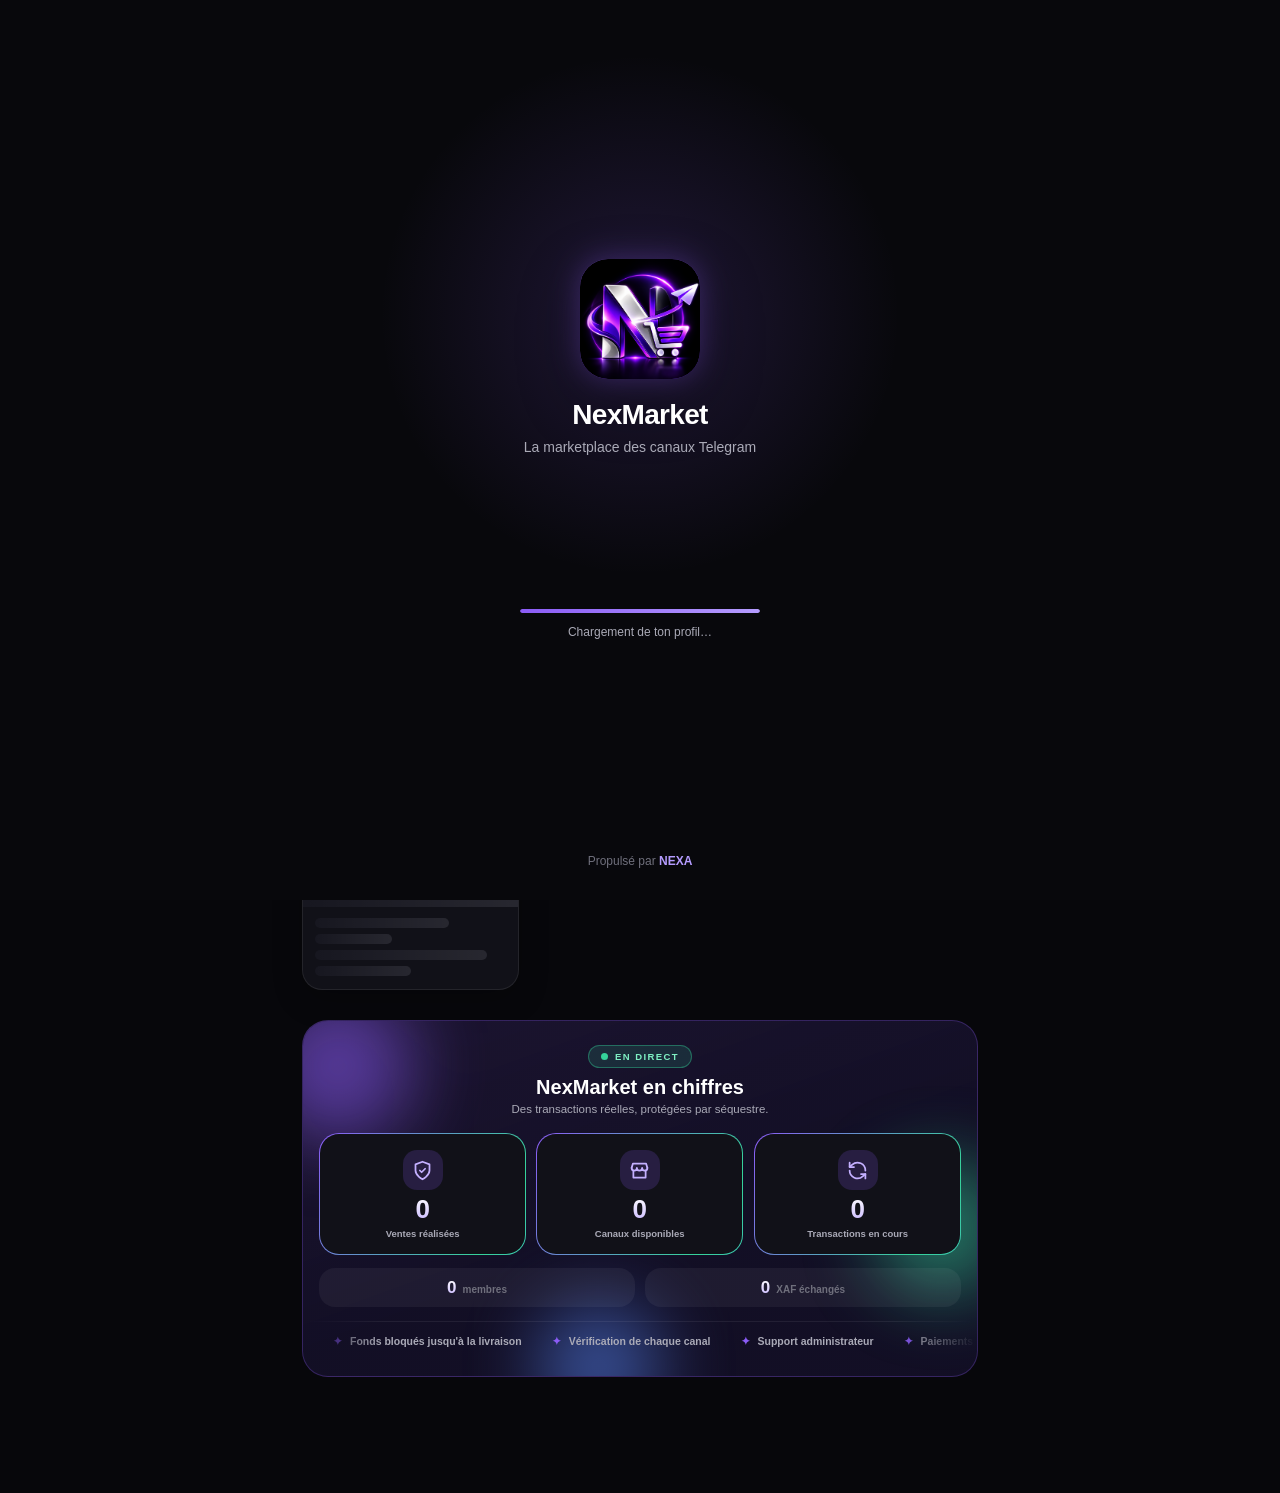
==== commit e4556c90: "Add files via upload" ====
--- a/index.html
+++ b/index.html
@@ -18,7 +18,7 @@
         content="NexMarket — La marketplace des canaux Telegram en Afrique."
     >
 
-    <link rel="stylesheet" href="style.css?v=20261102-v11">
+    <link rel="stylesheet" href="style.css?v=20261102-admin">
 </head>
 
 <body>
@@ -168,7 +168,7 @@
         class="page-container"
     >
 
-        <!-- Les pages sont injectées par app.js?v=20261102-v11 -->
+        <!-- Les pages sont injectées par app.js?v=20261102-admin
 
     </main>
 
@@ -465,13 +465,13 @@
      TELEGRAM WEB APP
 ========================================================= -->
 
-<script src="https://telegram.org/js/telegram-web-app.js?v=20261102-v11"></script>
+<script src="https://telegram.org/js/telegram-web-app.js?v=20261102-admin"></script>
 
 <!-- =========================================================
      APPLICATION JAVASCRIPT
 ========================================================= -->
 
-<script src="app.js?v=20261102-v11"></script>
+<script src="app.js?v=20261102-admin"></script>
 
 </body>
 </html>
--- a/style.css
+++ b/style.css
@@ -2746,3 +2746,240 @@
   background:linear-gradient(135deg,var(--purple),var(--purple-dark));border-color:transparent;
 }
 .access-gate-btn.ghost{background:transparent;color:var(--purple-light)}
+
+
+/* =========================================================
+   DÉPÔT — choix du pays (comme l'application JessiKaPay)
+   ========================================================= */
+.country-grid{
+  display:grid;grid-template-columns:repeat(2,minmax(0,1fr));gap:8px;
+  max-height:228px;overflow-y:auto;padding:2px;margin-top:2px
+}
+.country-option{
+  display:flex;flex-direction:column;align-items:flex-start;gap:3px;
+  padding:11px 12px;border-radius:14px;text-align:left;
+  background:var(--surface-2);border:1px solid var(--border);color:var(--text);
+  transition:var(--transition)
+}
+.country-option strong{font-size:12px;font-weight:800;line-height:1.2}
+.country-option small{color:var(--text-muted);font-size:10px;letter-spacing:.8px}
+.country-option.selected{
+  border-color:var(--border-active);background:rgba(139,92,246,.2);
+  box-shadow:0 0 0 2px rgba(139,92,246,.35)
+}
+.country-option.selected small{color:var(--purple-light)}
+.phone-input-wrap{
+  display:flex;align-items:stretch;border-radius:14px;overflow:hidden;
+  background:var(--surface-2);border:1px solid var(--border)
+}
+.phone-input-wrap:focus-within{border-color:var(--border-active)}
+.phone-prefix{
+  display:flex;align-items:center;padding:0 12px;font-weight:800;font-size:13px;
+  color:var(--purple-light);background:rgba(139,92,246,.12);
+  border-right:1px solid var(--border)
+}
+.phone-input-wrap input{
+  flex:1;min-width:0;height:46px;padding:0 12px;background:transparent;
+  border:0;outline:0;color:var(--text);font-size:14px
+}
+
+
+/* =========================================================
+   NEXA ID (copier) + SOLDE MASQUABLE
+   ========================================================= */
+.wallet-balance-top{display:flex;align-items:center;justify-content:space-between;gap:10px}
+.balance-eye{
+  display:inline-flex;align-items:center;justify-content:center;
+  width:30px;height:30px;margin-left:8px;border-radius:50%;
+  background:rgba(255,255,255,.08);color:var(--text-soft);
+  transition:var(--transition);vertical-align:middle
+}
+.balance-eye svg{width:16px;height:16px}
+.balance-eye:active{transform:scale(.9);background:rgba(139,92,246,.3);color:#fff}
+.money{font-variant-numeric:tabular-nums;letter-spacing:.2px}
+.wallet-id{display:flex;align-items:center;flex-wrap:wrap;gap:8px}
+.copy-chip{
+  display:inline-flex;align-items:center;gap:5px;padding:5px 10px;
+  border-radius:999px;font-size:10px;font-weight:800;
+  background:rgba(139,92,246,.18);border:1px solid rgba(139,92,246,.4);
+  color:#fff;transition:var(--transition)
+}
+.copy-chip svg{width:12px;height:12px}
+.copy-chip:active{transform:scale(.93);background:rgba(139,92,246,.4)}
+.profile-nexa{margin-top:6px}
+
+
+/* =========================================================
+   CONFIANCE — « NexMarket en chiffres » (accueil)
+   ========================================================= */
+.trust-section{
+  position:relative;isolation:isolate;overflow:hidden;
+  margin:30px 0 8px;padding:24px 16px 18px;border-radius:26px;
+  background:linear-gradient(160deg,rgba(139,92,246,.16),rgba(20,16,40,.92) 55%);
+  border:1px solid rgba(139,92,246,.28)
+}
+.trust-orbs span{
+  position:absolute;z-index:-1;border-radius:50%;filter:blur(38px);opacity:.55;
+  animation:orbDrift 9s ease-in-out infinite
+}
+.trust-orbs span:nth-child(1){width:150px;height:150px;left:-40px;top:-30px;background:#8b5cf6}
+.trust-orbs span:nth-child(2){width:130px;height:130px;right:-30px;top:40%;background:#35d39a;animation-delay:-3s}
+.trust-orbs span:nth-child(3){width:120px;height:120px;left:35%;bottom:-50px;background:#5b8cff;animation-delay:-6s}
+@keyframes orbDrift{
+  0%,100%{transform:translate(0,0) scale(1)}
+  33%{transform:translate(24px,-18px) scale(1.15)}
+  66%{transform:translate(-18px,16px) scale(.9)}
+}
+
+.trust-head{text-align:center;margin-bottom:18px}
+.trust-head h2{margin:8px 0 4px;font-size:20px;font-weight:900}
+.trust-head p{margin:0;color:var(--text-soft);font-size:11.5px}
+.live-pill{
+  display:inline-flex;align-items:center;gap:7px;padding:5px 12px;border-radius:999px;
+  background:rgba(53,211,154,.14);border:1px solid rgba(53,211,154,.4);
+  color:#7ff0c3;font-size:9.5px;font-weight:900;letter-spacing:1.4px
+}
+.live-pill i{
+  width:7px;height:7px;border-radius:50%;background:#35d39a;
+  box-shadow:0 0 0 0 rgba(53,211,154,.7);animation:livePulse 1.6s ease-out infinite
+}
+@keyframes livePulse{
+  0%{box-shadow:0 0 0 0 rgba(53,211,154,.7)}
+  100%{box-shadow:0 0 0 10px rgba(53,211,154,0)}
+}
+
+.trust-grid{display:grid;grid-template-columns:repeat(3,minmax(0,1fr));gap:10px}
+@media (max-width:360px){.trust-grid{grid-template-columns:1fr}}
+
+.trust-card{
+  position:relative;overflow:hidden;display:flex;flex-direction:column;align-items:center;
+  gap:6px;padding:16px 8px 14px;border-radius:20px;text-align:center;
+  opacity:0;transform:translateY(26px) scale(.94);
+  border:1px solid transparent;
+  background:
+    linear-gradient(var(--surface),var(--surface)) padding-box,
+    linear-gradient(120deg,#8b5cf6,#35d39a,#5b8cff,#8b5cf6) border-box;
+  background-size:100% 100%,300% 100%
+}
+.in-view .trust-card{
+  animation:
+    trustIn .85s cubic-bezier(.2,.9,.3,1.25) forwards,
+    borderFlow 6s linear infinite;
+  animation-delay:calc(var(--i) * .16s),0s
+}
+@keyframes trustIn{to{opacity:1;transform:translateY(0) scale(1)}}
+@keyframes borderFlow{
+  0%{background-position:0 0,0% 0}
+  100%{background-position:0 0,300% 0}
+}
+/* reflet qui traverse la carte */
+.trust-card::after{
+  content:"";position:absolute;top:0;left:-70%;width:45%;height:100%;
+  background:linear-gradient(100deg,transparent,rgba(255,255,255,.14),transparent);
+  transform:skewX(-18deg);animation:sweep 4.5s ease-in-out infinite;
+  animation-delay:calc(var(--i) * .5s + 1.4s)
+}
+@keyframes sweep{
+  0%,55%{left:-70%}
+  100%{left:140%}
+}
+.trust-icon{
+  display:flex;align-items:center;justify-content:center;width:40px;height:40px;
+  border-radius:14px;color:#c4b0ff;background:rgba(139,92,246,.18);
+  animation:iconFloat 3.2s ease-in-out infinite;animation-delay:calc(var(--i) * .4s)
+}
+.trust-icon svg{width:21px;height:21px}
+@keyframes iconFloat{
+  0%,100%{transform:translateY(0) rotate(0)}
+  50%{transform:translateY(-5px) rotate(4deg)}
+}
+.trust-number{
+  font-size:26px;font-weight:900;line-height:1;font-variant-numeric:tabular-nums;
+  background:linear-gradient(180deg,#fff,#c9b8ff);-webkit-background-clip:text;
+  background-clip:text;color:transparent
+}
+.trust-number.bump{animation:numberBump .5s ease}
+@keyframes numberBump{
+  0%{transform:scale(1);filter:drop-shadow(0 0 0 rgba(139,92,246,0))}
+  45%{transform:scale(1.18);filter:drop-shadow(0 0 12px rgba(139,92,246,.95))}
+  100%{transform:scale(1);filter:drop-shadow(0 0 0 rgba(139,92,246,0))}
+}
+.trust-label{color:var(--text-soft);font-size:9.5px;font-weight:700;line-height:1.3}
+
+.trust-strip{
+  display:grid;grid-template-columns:repeat(2,1fr);gap:10px;margin-top:12px
+}
+.trust-strip > div{
+  display:flex;align-items:baseline;justify-content:center;gap:6px;
+  padding:11px 8px;border-radius:16px;background:rgba(255,255,255,.05)
+}
+.trust-strip b{font-size:17px;font-weight:900}
+.trust-strip span{color:var(--text-muted);font-size:10px;font-weight:700}
+
+.trust-marquee{
+  margin:14px -16px 0;overflow:hidden;padding:9px 0;
+  border-top:1px solid rgba(255,255,255,.07);
+  -webkit-mask-image:linear-gradient(90deg,transparent,#000 12%,#000 88%,transparent);
+  mask-image:linear-gradient(90deg,transparent,#000 12%,#000 88%,transparent)
+}
+.trust-marquee-track{
+  display:inline-flex;gap:30px;white-space:nowrap;padding-left:30px;
+  animation:marquee 26s linear infinite
+}
+.trust-marquee-track span{
+  position:relative;color:var(--text-soft);font-size:10.5px;font-weight:700
+}
+.trust-marquee-track span::before{
+  content:"✦";margin-right:8px;color:#8b5cf6
+}
+@keyframes marquee{to{transform:translateX(-50%)}}
+
+@media (prefers-reduced-motion:reduce){
+  .trust-orbs span,.live-pill i,.trust-icon,.trust-card::after,
+  .trust-marquee-track,.in-view .trust-card{animation:none !important}
+  .trust-card{opacity:1;transform:none}
+}
+
+
+/* =========================================================
+   VENTE — canal public / privé, photos de preuve
+   ========================================================= */
+.channel-type{display:grid;grid-template-columns:1fr 1fr;gap:8px;margin-bottom:12px}
+.channel-type-btn{
+  display:flex;flex-direction:column;gap:2px;padding:12px;border-radius:14px;
+  text-align:left;background:var(--surface-2);border:1px solid var(--border);
+  color:var(--text);transition:var(--transition)
+}
+.channel-type-btn strong{font-size:12.5px}
+.channel-type-btn small{color:var(--text-muted);font-size:10px}
+.channel-type-btn.active{
+  border-color:var(--border-active);background:rgba(139,92,246,.2);
+  box-shadow:0 0 0 2px rgba(139,92,246,.35)
+}
+.proofs-block{
+  display:flex;flex-direction:column;gap:9px;padding:14px;margin:4px 0 14px;
+  border-radius:18px;background:var(--surface-2);border:1px dashed var(--border-active)
+}
+.proofs-title{font-size:13px;font-weight:800}
+.proofs-title em{
+  margin-left:6px;padding:2px 8px;border-radius:999px;font-style:normal;
+  font-size:9px;background:rgba(255,93,115,.18);color:#ffb3bd
+}
+.proofs-help{margin:0;color:var(--text-soft);font-size:10.5px;line-height:1.5}
+.proofs-grid{display:grid;grid-template-columns:repeat(4,minmax(0,1fr));gap:8px}
+.proof-thumb{position:relative;aspect-ratio:1;border-radius:12px;overflow:hidden;background:#000}
+.proof-thumb img{width:100%;height:100%;object-fit:cover}
+.proof-remove{
+  position:absolute;top:3px;right:3px;width:22px;height:22px;border-radius:50%;
+  display:flex;align-items:center;justify-content:center;font-size:15px;line-height:1;
+  background:rgba(0,0,0,.72);color:#fff
+}
+.private-note{
+  display:flex;flex-direction:column;gap:2px;padding:12px 14px;margin-top:10px;
+  border-radius:14px;background:rgba(245,185,66,.08);border:1px solid rgba(245,185,66,.3);
+  color:var(--text-soft);font-size:10.5px;line-height:1.5
+}
+.private-note strong{color:var(--warning);font-size:12px}
+a.secondary-action.channel-visit{
+  display:flex;align-items:center;justify-content:center;text-align:center;text-decoration:none
+}
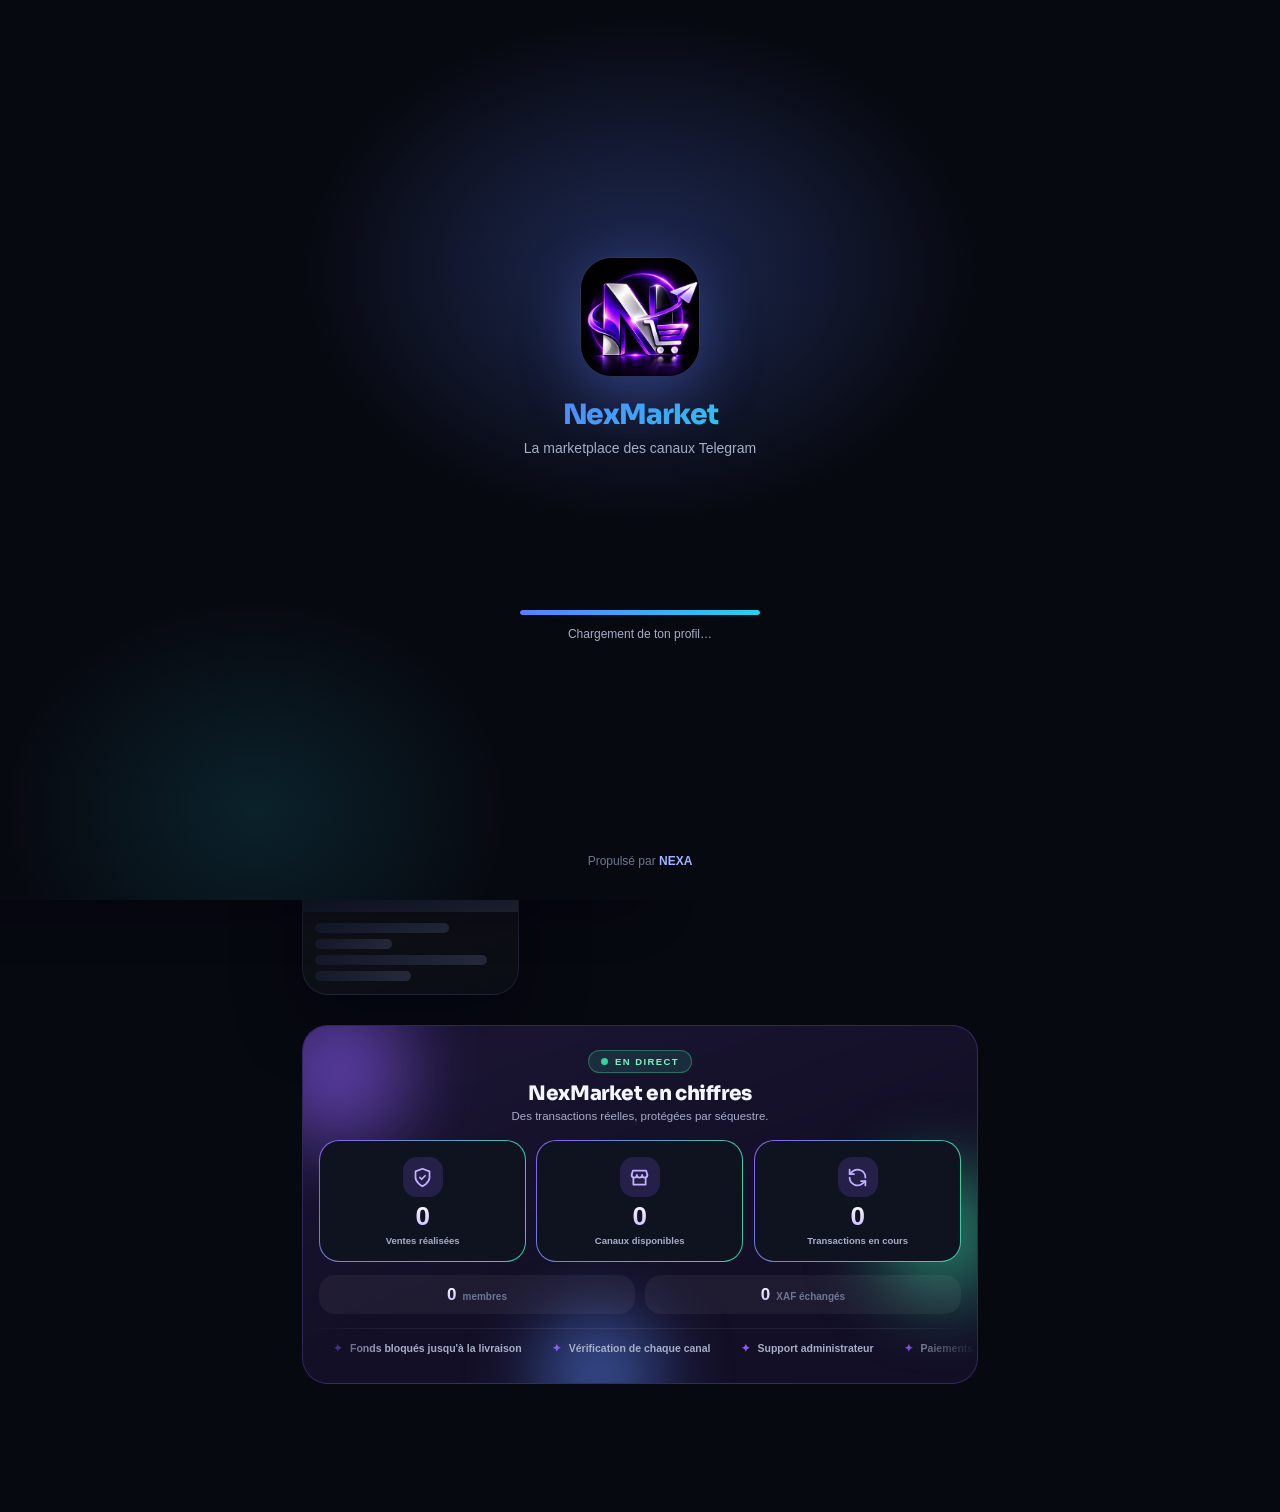
==== commit acc96cb4: "Add files via upload" ====
--- a/index.html
+++ b/index.html
@@ -18,7 +18,8 @@
         content="NexMarket — La marketplace des canaux Telegram en Afrique."
     >
 
-    <link rel="stylesheet" href="style.css?v=20261102-admin">
+    <link rel="stylesheet" href="style.css?v=20261110-i18n">
+    <link rel="stylesheet" href="theme-v2.css?v=1">
 </head>
 
 <body>
@@ -168,7 +169,7 @@
         class="page-container"
     >
 
-        <!-- Les pages sont injectées par app.js?v=20261102-admin
+        <!-- Les pages sont injectées par app.js -->
 
     </main>
 
@@ -465,13 +466,14 @@
      TELEGRAM WEB APP
 ========================================================= -->
 
-<script src="https://telegram.org/js/telegram-web-app.js?v=20261102-admin"></script>
+<script src="https://telegram.org/js/telegram-web-app.js?v=20261105-dep"></script>
 
 <!-- =========================================================
      APPLICATION JAVASCRIPT
 ========================================================= -->
 
-<script src="app.js?v=20261102-admin"></script>
+<script src="i18n.js?v=20261110-i18n"></script>
+<script src="app.js?v=20261110-i18n"></script>
 
 </body>
 </html>
--- a/style.css
+++ b/style.css
@@ -2438,6 +2438,17 @@
   align-self:flex-start;border-bottom-left-radius:6px;
   background:var(--surface-3);border:1px solid var(--border)
 }
+.messages-hint{margin:6px 0 0;font-size:10px;line-height:1.4;color:var(--text-muted)}
+.message-author{display:block;margin-bottom:3px;font-size:9px;font-weight:700;opacity:.8}
+.message-bubble.role-admin.other{border-color:var(--purple-light)}
+.message-system{
+  align-self:center;max-width:92%;padding:8px 12px;border-radius:12px;
+  background:var(--surface-2);border:1px dashed var(--border);
+  font-size:10.5px;line-height:1.4;text-align:center;color:var(--text-muted)
+}
+.message-system p{margin:0}
+.message-system small{display:block;margin-top:3px;font-size:8px;opacity:.65}
+.modal-field-hint{display:block;margin-top:6px;font-size:10px;line-height:1.4;color:var(--text-muted)}
 .message-form{display:flex;align-items:center;gap:8px}
 .message-form input{
   flex:1;min-width:0;height:44px;padding:0 14px;border-radius:999px;
@@ -2445,8 +2456,8 @@
 }
 .message-form input:focus{border-color:var(--border-active);outline:0}
 .message-form button{
-  flex:0 0 auto;width:44px;height:44px;display:flex;align-items:center;
-  justify-content:center;border-radius:50%;
+  flex:0 0 auto;min-width:44px;height:44px;padding:0 14px;display:flex;align-items:center;
+  justify-content:center;border-radius:999px;
   background:linear-gradient(135deg,var(--purple),var(--purple-dark));color:#fff
 }
 
@@ -2983,3 +2994,335 @@
 a.secondary-action.channel-visit{
   display:flex;align-items:center;justify-content:center;text-align:center;text-decoration:none
 }
+
+/* ---------------------------------------------------------
+   BOUTON RETOUR (en haut des pages) + REMONTER + JESSIKAPAY
+   --------------------------------------------------------- */
+.page-back-button{
+  display:inline-flex;align-items:center;gap:4px;height:36px;
+  margin:6px 0 4px;padding:0 14px 0 8px;border-radius:999px;
+  background:rgba(255,255,255,.06);border:1px solid var(--border);
+  color:var(--text);font-size:12.5px;font-weight:700;
+  transition:transform .15s ease,background .15s ease
+}
+.page-back-button svg{width:18px;height:18px}
+.page-back-button:active{transform:scale(.95);background:rgba(139,92,246,.2)}
+
+.scroll-top-button{
+  position:fixed;left:16px;
+  bottom:calc(var(--nav-height) + 16px + env(safe-area-inset-bottom));
+  z-index:150;width:44px;height:44px;border-radius:50%;
+  display:flex;align-items:center;justify-content:center;
+  background:rgba(22,22,31,.94);border:1px solid rgba(139,92,246,.32);
+  color:var(--purple-light);box-shadow:0 8px 30px rgba(0,0,0,.35);
+  opacity:0;transform:translateY(12px) scale(.9);pointer-events:none;
+  transition:opacity .2s ease,transform .2s ease
+}
+.scroll-top-button svg{width:20px;height:20px}
+.scroll-top-button.visible{opacity:1;transform:none;pointer-events:auto}
+.scroll-top-button:active{transform:scale(.92)}
+
+.jp-start-hint{
+  margin:2px 0 10px;padding:10px 12px;border-radius:14px;
+  background:rgba(139,92,246,.1);border:1px solid rgba(139,92,246,.28)
+}
+.jp-start-hint p{margin:0 0 8px;color:var(--text-soft);font-size:11.5px;line-height:1.5}
+.jp-start-hint b{color:var(--text)}
+.jp-start-button{
+  width:100%;height:38px;border-radius:12px;font-size:12px;font-weight:800;
+  color:#fff;background:linear-gradient(135deg,var(--purple),var(--purple-dark))
+}
+.jp-start-button:active{transform:scale(.97)}
+
+/* ============================================================
+   PARAMÈTRES : langue + devise d'affichage (v19)
+============================================================ */
+.modal-content .settings-group {
+    width: 100% !important;
+    box-sizing: border-box !important;
+    padding: 12px 14px 14px !important;
+    border-radius: 17px !important;
+    border: 1px solid rgba(255,255,255,.08) !important;
+    background: rgba(255,255,255,.045) !important;
+}
+
+.modal-content .settings-group-title {
+    display: flex !important;
+    align-items: center !important;
+    gap: 10px !important;
+    margin-bottom: 11px !important;
+    font-size: 12px !important;
+    font-weight: 700 !important;
+    color: #f4f4f7 !important;
+}
+
+.modal-content .settings-group-title > svg {
+    width: 18px !important;
+    height: 18px !important;
+    color: #a78bfa !important;
+    flex: none !important;
+}
+
+.modal-content .segmented {
+    display: flex !important;
+    gap: 6px !important;
+    padding: 4px !important;
+    border-radius: 14px !important;
+    background: rgba(0,0,0,.28) !important;
+}
+
+.modal-content .segmented > button {
+    flex: 1 1 0 !important;
+    min-width: 0 !important;
+    min-height: 40px !important;
+    margin: 0 !important;
+    padding: 8px 6px !important;
+    border: 1px solid transparent !important;
+    border-radius: 11px !important;
+    background: transparent !important;
+    color: #b4b4c8 !important;
+    font-family: inherit !important;
+    font-size: 12px !important;
+    font-weight: 700 !important;
+    appearance: none !important;
+    -webkit-appearance: none !important;
+    box-shadow: none !important;
+    cursor: pointer !important;
+    transition: background .15s ease, color .15s ease !important;
+}
+
+.modal-content .segmented > button.active {
+    background: linear-gradient(135deg, #a05cff, #7c3aed) !important;
+    color: #fff !important;
+    box-shadow: 0 4px 14px rgba(124,58,237,.35) !important;
+}
+
+.modal-content .settings-note {
+    margin: 10px 2px 0 !important;
+    font-size: 10.5px !important;
+    line-height: 1.45 !important;
+    color: #8f8fa8 !important;
+}
+
+.wallet-real-note {
+    display: block;
+    margin-top: 4px;
+    font-size: 10.5px;
+    font-weight: 600;
+    color: #a3a3b8;
+}
+
+/* Dépôt : détail des frais JessiKaPay (v19) */
+.deposit-quote {
+    margin: 2px 0 10px;
+    padding: 11px 13px;
+    border-radius: 14px;
+    border: 1px solid rgba(255,255,255,.08);
+    background: rgba(255,255,255,.04);
+    font-size: 11.5px;
+}
+.deposit-quote-row {
+    display: flex;
+    justify-content: space-between;
+    gap: 10px;
+    padding: 4px 0;
+    color: #b4b4c8;
+}
+.deposit-quote-row b { color: #f4f4f7; font-weight: 700; }
+.deposit-quote-net {
+    margin: 3px 0;
+    padding: 7px 0;
+    border-top: 1px solid rgba(255,255,255,.08);
+    border-bottom: 1px solid rgba(255,255,255,.08);
+    color: #c4a8ff;
+    font-weight: 700;
+}
+.deposit-quote-net b { color: #4ade80; font-size: 13px; }
+.deposit-quote small { display: block; margin-top: 2px; color: #8f8fa8; font-size: 10px; }
+.deposit-quote-note { margin: 0; color: #a3a3b8; line-height: 1.45; }
+
+/* ============================================================
+   PAIEMENT EN GRAM (v20)
+============================================================ */
+.pay-method-wrap { display: block; margin: 2px 0 12px; }
+.pay-method-label { display: block; margin-bottom: 8px; font-size: 12px; font-weight: 600; color: #c9c9dc; }
+.pay-method.segmented { display: flex; gap: 6px; padding: 4px; border-radius: 14px; background: rgba(0,0,0,.28); }
+.pay-method.segmented > button {
+    flex: 1 1 0; min-height: 42px; border: 1px solid transparent; border-radius: 11px; background: transparent;
+    color: #b4b4c8; font-family: inherit; font-size: 12.5px; font-weight: 700; cursor: pointer; appearance: none;
+}
+.pay-method.segmented > button.active { background: linear-gradient(135deg, #a05cff, #7c3aed); color: #fff; }
+#sellGramWrap small { display: block; margin-top: 6px; font-size: 10.5px; line-height: 1.4; color: #f0b429; }
+.gram-modal { display: flex; flex-direction: column; gap: 12px; }
+.gram-amount { font-size: 34px; font-weight: 800; letter-spacing: -.02em; color: #b794ff; }
+.gram-note { margin: 0; font-size: 11.5px; line-height: 1.5; color: #a3a3b8; }
+.gram-note strong { color: #f4f4f7; }
+.gram-field {
+    display: grid; grid-template-columns: 1fr auto; gap: 4px 10px; align-items: center;
+    padding: 11px 13px; border-radius: 14px; background: rgba(255,255,255,.05); border: 1px solid rgba(255,255,255,.09);
+}
+.gram-field > span { grid-column: 1 / -1; font-size: 10.5px; font-weight: 700; color: #a78bfa; text-transform: uppercase; letter-spacing: .06em; }
+.gram-field > code { font-size: 11.5px; word-break: break-all; color: #f4f4f7; font-family: ui-monospace, Menlo, monospace; }
+.gram-field .chip-button {
+    padding: 7px 12px; border-radius: 10px; border: 1px solid rgba(167,139,250,.4);
+    background: rgba(124,58,237,.2); color: #e0d4ff; font-size: 11px; font-weight: 700; cursor: pointer;
+}
+.gram-wait { display: flex; align-items: center; justify-content: center; gap: 10px; padding: 10px; font-size: 12px; color: #c4a8ff; }
+.gram-spin { width: 16px; height: 16px; border-radius: 50%; border: 2px solid rgba(167,139,250,.3); border-top-color: #a78bfa; animation: gramspin 1s linear infinite; }
+@keyframes gramspin { to { transform: rotate(360deg); } }
+
+.pay-method.segmented > button.soon { opacity: .55; }
+
+/* Assistant IA dans la discussion (v21) */
+.message-bubble.role-assistant {
+    background: linear-gradient(160deg, rgba(56,169,240,.18), rgba(124,58,237,.16)) !important;
+    border: 1px solid rgba(124,180,255,.35) !important;
+}
+
+/* ============================================================
+   Choix du paiement (vente) + aperçu des canaux privés (v21)
+============================================================ */
+.pay-choice { display: grid; grid-template-columns: 1fr 1fr; gap: 10px; }
+.pay-choice > button {
+    display: flex; flex-direction: column; gap: 3px; align-items: flex-start; text-align: left;
+    padding: 14px; border-radius: 16px; border: 1px solid rgba(255,255,255,.12);
+    background: rgba(255,255,255,.05); color: #f4f4f7; font-family: inherit; cursor: pointer;
+}
+.pay-choice > button strong { font-size: 14px; font-weight: 800; }
+.pay-choice > button small { font-size: 10.5px; color: #a3a3b8; }
+.pay-choice > button:active { border-color: #a78bfa; background: rgba(124,58,237,.18); }
+.pay-choice > button:disabled { opacity: .5; cursor: not-allowed; }
+.pay-chosen {
+    display: flex; align-items: center; justify-content: space-between; gap: 10px; margin: 2px 0 12px;
+    padding: 10px 14px; border-radius: 14px; background: rgba(124,58,237,.16); border: 1px solid rgba(167,139,250,.35);
+    font-size: 12.5px; font-weight: 700; color: #e0d4ff;
+}
+.pay-chosen[hidden], .pay-method-wrap[hidden] { display: none; }
+.pay-chosen > button {
+    border: none; background: none; color: #c4a8ff; font-family: inherit; font-size: 12px; font-weight: 700;
+    text-decoration: underline; cursor: pointer;
+}
+.gram-warning { display: block; margin-top: 6px; font-size: 10.5px; line-height: 1.4; color: #f0b429; }
+.preview-gallery { margin: 14px 0 4px; }
+.preview-title { display: block; margin-bottom: 8px; font-size: 11px; font-weight: 800; letter-spacing: .08em; text-transform: uppercase; color: #a78bfa; }
+.preview-strip { display: flex; gap: 8px; overflow-x: auto; padding-bottom: 4px; scroll-snap-type: x proximity; }
+.preview-thumb {
+    flex: 0 0 auto; width: 96px; height: 96px; padding: 0; border-radius: 14px; overflow: hidden;
+    border: 1px solid rgba(255,255,255,.14); background: rgba(255,255,255,.05); cursor: pointer; scroll-snap-align: start;
+}
+.preview-thumb img { width: 100%; height: 100%; object-fit: cover; display: block; }
+.image-viewer {
+    position: fixed; inset: 0; z-index: 99999; display: flex; align-items: center; justify-content: center;
+    background: rgba(0,0,0,.92);
+}
+.image-viewer .iv-img { max-width: 94vw; max-height: 82vh; object-fit: contain; border-radius: 12px; }
+.image-viewer button { position: absolute; border: none; color: #fff; font-family: inherit; cursor: pointer; background: rgba(255,255,255,.14); }
+.image-viewer .iv-close { top: 16px; right: 16px; width: 42px; height: 42px; border-radius: 50%; font-size: 26px; line-height: 1; }
+.image-viewer .iv-nav { top: 50%; width: 42px; height: 54px; margin-top: -27px; border-radius: 14px; font-size: 30px; }
+.image-viewer .iv-prev { left: 8px; } .image-viewer .iv-next { right: 8px; }
+.image-viewer .iv-count { position: absolute; bottom: 22px; left: 0; right: 0; text-align: center; font-size: 12px; color: #d4d4e4; }
+
+/* =========================================================
+   v21 — PARCOURS EN ÉTAPES, ICÔNES ET ANIMATIONS
+   ========================================================= */
+.modal-container.locked .modal-close,
+.modal-container.locked [data-close-modal]{display:none!important}
+
+/* ----- Stepper ----- */
+.stepper{position:relative;display:flex;margin:4px 0 18px}
+.stepper-track{position:absolute;top:17px;left:calc(50% / var(--n));right:calc(50% / var(--n));height:3px;border-radius:3px;background:var(--surface-3);overflow:hidden}
+.stepper-fill{display:block;height:100%;width:0;border-radius:3px;background:linear-gradient(90deg,var(--purple),var(--pink));transition:width .5s cubic-bezier(.2,.8,.2,1)}
+.step-dot{position:relative;flex:1;display:flex;flex-direction:column;align-items:center;gap:6px;min-width:0}
+.step-dot span{width:36px;height:36px;border-radius:50%;display:grid;place-items:center;background:var(--surface-2);border:2px solid var(--border);color:var(--text-muted);transition:all .35s cubic-bezier(.2,.8,.2,1)}
+.step-dot span svg{width:17px;height:17px}
+.step-dot small{font-size:10px;font-weight:700;color:var(--text-muted);letter-spacing:.3px;transition:color .3s;white-space:nowrap}
+.step-dot.active span{border-color:var(--purple);color:#fff;background:linear-gradient(135deg,var(--purple),var(--purple-dark));transform:scale(1.12);animation:stepPulse 1.8s ease-out infinite}
+.step-dot.active small{color:var(--text)}
+.step-dot.done span{border-color:transparent;color:#fff;background:linear-gradient(135deg,var(--success),#1fa97b)}
+.step-dot.done small{color:var(--text-soft)}
+@keyframes stepPulse{0%{box-shadow:0 0 0 0 rgba(139,92,246,.55)}70%{box-shadow:0 0 0 12px rgba(139,92,246,0)}100%{box-shadow:0 0 0 0 rgba(139,92,246,0)}}
+
+/* ----- Volets d'étape ----- */
+.step-pane{display:none}
+.step-pane.active{display:block}
+.step-pane.active.fwd{animation:stepFwd .38s cubic-bezier(.2,.8,.2,1) both}
+.step-pane.active.back{animation:stepBack .38s cubic-bezier(.2,.8,.2,1) both}
+@keyframes stepFwd{from{opacity:0;transform:translateX(26px)}to{opacity:1;transform:none}}
+@keyframes stepBack{from{opacity:0;transform:translateX(-26px)}to{opacity:1;transform:none}}
+
+.step-nav{display:flex;justify-content:space-between;gap:10px;margin-top:16px}
+.step-nav button{display:inline-flex;align-items:center;justify-content:center;gap:6px;min-height:46px;padding:0 20px;border-radius:14px;border:0;font-weight:800;font-size:14px;cursor:pointer;transition:transform .15s,box-shadow .25s,background .25s}
+.step-nav button svg{width:16px;height:16px}
+.step-back{background:var(--surface-2);color:var(--text-soft);border:1px solid var(--border)!important}
+.step-next{margin-left:auto;color:#fff;background:linear-gradient(135deg,var(--purple),var(--pink));box-shadow:0 8px 24px rgba(139,92,246,.35)}
+.step-next:hover{box-shadow:0 12px 30px rgba(139,92,246,.5)}
+.step-nav button:active{transform:scale(.96)}
+
+/* ----- Résumé (étape 4) ----- */
+.step-summary{display:grid;gap:8px;margin-bottom:12px}
+.summary-row{display:flex;align-items:center;gap:10px;padding:12px 14px;border-radius:14px;background:var(--surface-2);border:1px solid var(--border);animation:rowIn .4s both}
+.summary-row:nth-child(2){animation-delay:.05s}.summary-row:nth-child(3){animation-delay:.1s}.summary-row:nth-child(4){animation-delay:.15s}.summary-row:nth-child(5){animation-delay:.2s}
+.summary-icon{width:32px;height:32px;border-radius:10px;display:grid;place-items:center;background:rgba(139,92,246,.16);color:var(--purple-light)}
+.summary-icon svg{width:16px;height:16px}
+.summary-label{flex:1;color:var(--text-soft);font-size:13px}
+.summary-row b{font-size:14px}
+@keyframes rowIn{from{opacity:0;transform:translateY(8px)}to{opacity:1;transform:none}}
+
+/* ----- Confirmation (étape finale) + coche animée ----- */
+.step-final{text-align:center;padding:6px 0 2px}
+.step-final h3{margin:14px 0 4px;font-size:20px}
+.step-final p{margin:0 0 16px;color:var(--text-soft);font-size:13px}
+.success-orb{width:76px;height:76px;margin:6px auto 0;border-radius:50%;display:grid;place-items:center;color:#fff;background:linear-gradient(135deg,var(--success),#1fa97b);box-shadow:0 0 0 0 rgba(53,211,154,.5);animation:orbPop .6s cubic-bezier(.2,1.4,.4,1) both,orbRing 2.2s ease-out .6s infinite}
+.success-orb svg{width:38px;height:38px;stroke-width:3}
+.success-orb .draw,.draw{stroke-dasharray:30;stroke-dashoffset:30;animation:drawCheck .5s .35s ease forwards}
+@keyframes drawCheck{to{stroke-dashoffset:0}}
+@keyframes orbPop{from{transform:scale(.3);opacity:0}to{transform:scale(1);opacity:1}}
+@keyframes orbRing{0%{box-shadow:0 0 0 0 rgba(53,211,154,.5)}80%,100%{box-shadow:0 0 0 18px rgba(53,211,154,0)}}
+
+/* ----- Inscription ----- */
+.profile-card{display:flex;flex-direction:column;align-items:center;gap:4px;padding:18px 10px;text-align:center}
+.profile-card strong{font-size:18px}
+.profile-card small{color:var(--text-soft)}
+.profile-card em{font-style:normal;margin-top:6px;padding:4px 12px;border-radius:99px;background:rgba(139,92,246,.16);color:var(--purple-light);font-size:12px;font-weight:700}
+.avatar-ring{width:92px;height:92px;border-radius:50%;padding:3px;margin-bottom:8px;display:grid;place-items:center;background:conic-gradient(var(--purple),var(--pink),var(--purple));animation:ringSpin 6s linear infinite}
+.avatar-ring img,.avatar-ring span{width:100%;height:100%;border-radius:50%;object-fit:cover;display:grid;place-items:center;background:var(--surface);font-size:34px;font-weight:800;animation:ringSpin 6s linear infinite reverse}
+@keyframes ringSpin{to{transform:rotate(360deg)}}
+.secure-list{list-style:none;margin:0 0 14px;padding:0;display:grid;gap:10px}
+.secure-list li{display:flex;align-items:center;gap:12px;padding:12px 14px;border-radius:14px;background:var(--surface-2);border:1px solid var(--border);font-size:13px;color:var(--text-soft);animation:rowIn .4s both}
+.secure-list li:nth-child(2){animation-delay:.08s}.secure-list li:nth-child(3){animation-delay:.16s}
+.secure-list li span{flex:none;width:34px;height:34px;border-radius:11px;display:grid;place-items:center;background:rgba(53,211,154,.14);color:var(--success)}
+.secure-list li span svg{width:17px;height:17px}
+.terms-check{display:flex;align-items:center;gap:10px;margin:0 0 14px;font-size:13px;color:var(--text-soft);cursor:pointer}
+.terms-check input{position:absolute;opacity:0}
+.terms-check i{flex:none;width:22px;height:22px;border-radius:7px;border:2px solid var(--border-active);transition:all .2s;display:grid;place-items:center}
+.terms-check input:checked+i{background:linear-gradient(135deg,var(--purple),var(--pink));border-color:transparent;transform:scale(1.08)}
+.terms-check input:checked+i::after{content:"";width:5px;height:10px;border:solid #fff;border-width:0 2.5px 2.5px 0;transform:rotate(45deg) translate(-1px,-1px)}
+
+/* ----- Finitions modernes générales ----- */
+.modal-content{animation:modalPop .32s cubic-bezier(.2,.9,.3,1.15) both}
+@keyframes modalPop{from{opacity:0;transform:translateY(22px) scale(.97)}to{opacity:1;transform:none}}
+.country-option{transition:transform .18s,border-color .25s,background .25s,box-shadow .25s}
+.country-option:hover{transform:translateY(-2px)}
+.country-option:active{transform:scale(.96)}
+.country-option.selected{border-color:var(--purple);background:rgba(139,92,246,.14);box-shadow:0 8px 22px rgba(139,92,246,.28)}
+.primary-action{transition:transform .15s,box-shadow .25s,filter .25s}
+.primary-action:not(:disabled):hover{filter:brightness(1.08);box-shadow:0 10px 28px rgba(139,92,246,.4)}
+.primary-action:not(:disabled):active{transform:scale(.97)}
+#pageContainer>*{animation:pageIn .5s cubic-bezier(.2,.8,.2,1) both}
+#pageContainer>*:nth-child(2){animation-delay:.06s}#pageContainer>*:nth-child(3){animation-delay:.12s}#pageContainer>*:nth-child(4){animation-delay:.18s}#pageContainer>*:nth-child(n+5){animation-delay:.24s}
+@keyframes pageIn{from{opacity:0;transform:translateY(14px)}to{opacity:1;transform:none}}
+
+@media (prefers-reduced-motion:reduce){
+  .step-pane.active,.step-dot.active span,.avatar-ring,.avatar-ring img,.avatar-ring span,.success-orb,.summary-row,.secure-list li,.modal-content,#pageContainer>*{animation:none!important}
+  .draw,.success-orb .draw{animation:none;stroke-dashoffset:0}
+  .stepper-fill{transition:none}
+}
+
+/* ----- v22 : achat direct, lien « Changer de pays », sélecteurs ----- */
+.link-change{display:block;margin:12px auto 0;padding:8px 14px;border:0;border-radius:99px;background:rgba(139,92,246,.14);color:var(--purple-light);font-size:12px;font-weight:700;cursor:pointer;transition:background .2s,transform .15s;animation:rowIn .35s both}
+.link-change:hover{background:rgba(139,92,246,.24)}
+.link-change:active{transform:scale(.96)}
+.link-change[hidden]{display:none}
+.buy-select{width:100%;min-height:48px;padding:0 14px;border-radius:14px;border:1px solid var(--border);background:var(--surface-2);color:var(--text);font-size:14px;font-weight:600;transition:border-color .2s,box-shadow .2s}
+.buy-select:focus{outline:0;border-color:var(--purple);box-shadow:0 0 0 3px rgba(139,92,246,.2)}
+.buy-country-row{display:flex;align-items:center;justify-content:space-between;gap:10px;padding:12px 14px;border-radius:12px;background:var(--surface-2);border:1px solid var(--border)}
--- a/theme-v2.css
+++ b/theme-v2.css
@@ -0,0 +1,180 @@
+/* NEXMARKET — thème v2 : ardoise nuit, verre dépoli, accent bleu électrique.
+   Se charge APRÈS style.css : on redéfinit les variables, puis les formes. */
+@import url("https://fonts.googleapis.com/css2?family=Sora:wght@500;600;700;800&display=swap");
+
+:root{
+  --bg:#070910; --bg-soft:#0b0e18; --surface:#0f1320; --surface-2:#151a2b; --surface-3:#1d2438;
+  --text:#f4f6ff; --text-soft:#a6aec8; --text-muted:#6d7692;
+  --purple:#5b7cff; --purple-light:#9fb2ff; --purple-dark:#3453d6; --pink:#22d3ee;
+  --success:#2fe0a8; --warning:#ffbe55; --danger:#ff5d7a;
+  --border:rgba(160,180,255,.10); --border-active:rgba(91,124,255,.55);
+  --radius:26px; --nav-height:84px;
+  --shadow:0 24px 60px rgba(2,4,14,.55);
+  --grad:linear-gradient(135deg,#5b7cff 0%,#22d3ee 100%);
+  --glass:rgba(18,23,40,.62);
+  --ease:cubic-bezier(.22,1,.36,1);
+  --transition:260ms var(--ease);
+}
+body{
+  font-family:Inter,-apple-system,"Segoe UI",Roboto,sans-serif;
+  background:
+    radial-gradient(520px 340px at 85% -5%,rgba(91,124,255,.16),transparent 70%),
+    radial-gradient(420px 300px at -10% 18%,rgba(34,211,238,.07),transparent 70%),
+    var(--bg);
+}
+h1,h2,h3,.section-kicker,.listing-price,.primary-action,.nav-item span,.wallet-balance-panel strong{
+  font-family:Sora,Inter,sans-serif; letter-spacing:-.02em;
+}
+h1{font-weight:800;letter-spacing:-.035em}
+.section-kicker{letter-spacing:.02em;text-transform:none;color:var(--purple-light);font-weight:600}
+
+/* ICÔNES : trait fin et arrondi, dans des pastilles */
+svg{stroke-linecap:round;stroke-linejoin:round}
+.nav-item svg{width:22px;height:22px;stroke-width:1.8}
+
+/* EN-TÊTE en verre */
+.top-header{
+  background:var(--glass);backdrop-filter:blur(18px) saturate(1.4);
+  -webkit-backdrop-filter:blur(18px) saturate(1.4);
+  border-bottom:1px solid var(--border);
+}
+.avatar-wrapper{border-radius:18px!important;box-shadow:0 0 0 2px rgba(91,124,255,.45),0 8px 24px rgba(91,124,255,.25)}
+.telegram-avatar,.avatar-letter{border-radius:16px!important}
+
+/* BARRE DU BAS : pastille flottante en verre — l'élément mémorable */
+.bottom-navigation{
+  left:14px!important;right:14px!important;bottom:calc(12px + env(safe-area-inset-bottom,0px))!important;
+  width:auto!important;border-radius:30px!important;padding:8px!important;
+  background:var(--glass)!important;
+  backdrop-filter:blur(22px) saturate(1.5);-webkit-backdrop-filter:blur(22px) saturate(1.5);
+  border:1px solid rgba(160,180,255,.14)!important;
+  box-shadow:0 18px 50px rgba(2,4,14,.6),inset 0 1px 0 rgba(255,255,255,.06)!important;
+}
+.nav-item{
+  position:relative;border-radius:22px!important;transition:transform var(--transition),color var(--transition),background var(--transition);
+  color:var(--text-muted);
+}
+.nav-item:active{transform:scale(.9)}
+.nav-item.active{
+  color:#fff!important;
+  background:linear-gradient(135deg,rgba(91,124,255,.30),rgba(34,211,238,.16))!important;
+  box-shadow:inset 0 0 0 1px rgba(159,178,255,.28),0 8px 22px rgba(91,124,255,.28);
+}
+.nav-item.active svg{animation:pop .5s var(--ease)}
+@keyframes pop{0%{transform:scale(.7) rotate(-8deg)}60%{transform:scale(1.18)}100%{transform:scale(1)}}
+.page-container{padding-bottom:calc(var(--nav-height) + 36px)!important}
+
+/* BOUTONS */
+.primary-action{
+  background:var(--grad)!important;color:#04101f!important;font-weight:700;
+  border-radius:18px!important;position:relative;overflow:hidden;
+  box-shadow:0 14px 34px rgba(91,124,255,.38),inset 0 1px 0 rgba(255,255,255,.35);
+  transition:transform var(--transition),box-shadow var(--transition);
+}
+.primary-action::after{
+  content:"";position:absolute;inset:0;transform:translateX(-120%) skewX(-20deg);
+  background:linear-gradient(90deg,transparent,rgba(255,255,255,.42),transparent);
+}
+.primary-action:hover::after{transform:translateX(120%) skewX(-20deg);transition:transform .8s var(--ease)}
+.primary-action:active{transform:scale(.96);box-shadow:0 6px 18px rgba(91,124,255,.3)}
+.primary-action svg{stroke:#04101f}
+.secondary-action{
+  background:rgba(255,255,255,.04)!important;border:1px solid var(--border)!important;
+  border-radius:18px!important;transition:transform var(--transition),border-color var(--transition);
+}
+.secondary-action:active{transform:scale(.96);border-color:var(--border-active)!important}
+
+/* CARTES : verre + liseré dégradé, formes plus généreuses */
+.channel-listing,.shop-card,.listing-detail,.my-listing,.wallet-balance-panel,.profile-menu,.settings-group{
+  background:linear-gradient(160deg,rgba(255,255,255,.055),rgba(255,255,255,.02))!important;
+  border:1px solid var(--border)!important;border-radius:var(--radius)!important;
+  box-shadow:var(--shadow);
+  transition:transform var(--transition),border-color var(--transition),box-shadow var(--transition);
+}
+.channel-listing:hover,.shop-card:hover{border-color:var(--border-active)!important;transform:translateY(-3px)}
+.channel-listing:active,.shop-card:active{transform:scale(.975)}
+.listing-image,.shop-cover-img,.listing-image-placeholder{border-radius:20px!important}
+.listing-price{font-weight:800;background:var(--grad);-webkit-background-clip:text;background-clip:text;color:transparent}
+.listing-category{border-radius:999px!important;background:rgba(91,124,255,.14)!important;color:var(--purple-light)!important;border:1px solid rgba(91,124,255,.25)}
+.listing-view-button{border-radius:14px!important}
+
+/* CHAMPS */
+input,select,textarea,.buy-select{
+  background:rgba(255,255,255,.04)!important;border:1px solid var(--border)!important;
+  border-radius:16px!important;transition:border-color var(--transition),box-shadow var(--transition);
+}
+input:focus,select:focus,textarea:focus{border-color:var(--border-active)!important;box-shadow:0 0 0 4px rgba(91,124,255,.16)}
+
+/* FENÊTRES : feuille qui monte */
+.modal-content{
+  border-radius:32px 32px 0 0!important;background:var(--surface)!important;
+  border:1px solid var(--border);animation:sheet .45s var(--ease);
+}
+@keyframes sheet{from{transform:translateY(40px);opacity:0}to{transform:none;opacity:1}}
+
+/* ÉTAPES */
+.step-dot.active{box-shadow:0 0 0 5px rgba(91,124,255,.22)}
+.stepper-fill{background:var(--grad)!important}
+
+/* UNE SEULE entrée orchestrée à l'ouverture d'une page */
+.page-container>*{animation:rise .6s var(--ease) both}
+.page-container>*:nth-child(2){animation-delay:.06s}
+.page-container>*:nth-child(3){animation-delay:.12s}
+.page-container>*:nth-child(n+4){animation-delay:.18s}
+@keyframes rise{from{opacity:0;transform:translateY(14px)}to{opacity:1;transform:none}}
+
+@media (prefers-reduced-motion:reduce){
+  *,*::before,*::after{animation:none!important;transition:none!important}
+}
+
+/* ---- Compléments : le reste de la mini-app ---- */
+.profile-header,.hero,.welcome,.page-heading{position:relative}
+.profile-avatar-large{border-radius:30px!important;box-shadow:0 0 0 3px rgba(91,124,255,.5),0 14px 36px rgba(91,124,255,.3)}
+.profile-menu>button,.settings-list>button{border-radius:20px!important;transition:background .25s var(--ease),transform .25s var(--ease)}
+.profile-menu>button:active,.settings-list>button:active{transform:scale(.97)}
+.profile-menu>button>svg:first-child,.settings-list>button>svg:first-child{
+  width:38px;height:38px;padding:9px;border-radius:13px;background:rgba(91,124,255,.14);color:var(--purple-light)}
+.channel-type-btn,.buy-country-row,.proofs-block,.deposit-quote-row{border-radius:20px!important;border:1px solid var(--border)!important;background:rgba(255,255,255,.04)!important}
+.channel-type-btn.active{border-color:var(--border-active)!important;box-shadow:0 0 0 4px rgba(91,124,255,.14)}
+.copy-chip,.text-button{border-radius:999px!important}
+.category-chip,.chip,.filter-chip{border-radius:999px!important;transition:transform .2s var(--ease)}
+.category-chip:active,.chip:active,.filter-chip:active{transform:scale(.93)}
+
+/* ---- Correctif : l'attribut « hidden » doit gagner (photos d'un canal public) ---- */
+[hidden]{display:none!important}
+
+/* ---- SPLASH : logo qui respire dans un anneau en rotation ---- */
+.splash-screen{
+  background:radial-gradient(480px 360px at 50% 30%,rgba(91,124,255,.28),transparent 70%),
+             radial-gradient(360px 300px at 20% 90%,rgba(34,211,238,.12),transparent 70%),var(--bg)!important}
+.splash-logo{position:relative;border-radius:32px!important;background:var(--glass)!important;
+  border:1px solid rgba(160,180,255,.18)!important;box-shadow:0 20px 60px rgba(91,124,255,.35)!important;
+  animation:breathe 3.2s ease-in-out infinite}
+.splash-logo::before{content:"";position:absolute;inset:-9px;border-radius:40px;padding:2px;
+  background:conic-gradient(from 0deg,#5b7cff,transparent 40%,#22d3ee 70%,transparent);
+  -webkit-mask:linear-gradient(#000 0 0) content-box,linear-gradient(#000 0 0);
+  -webkit-mask-composite:xor;mask-composite:exclude;animation:spin 2.6s linear infinite}
+.splash-content h1{font-family:Sora,Inter,sans-serif;font-weight:800;letter-spacing:-.04em;
+  background:var(--grad);-webkit-background-clip:text;background-clip:text;color:transparent}
+.splash-progress{height:5px!important;border-radius:999px!important;background:rgba(255,255,255,.08)!important;overflow:hidden}
+.splash-progress span{background:var(--grad)!important;border-radius:999px;box-shadow:0 0 14px rgba(91,124,255,.7)}
+.splash-status{color:var(--text-soft)}
+@keyframes spin{to{transform:rotate(360deg)}}
+@keyframes breathe{0%,100%{transform:scale(1)}50%{transform:scale(1.05)}}
+
+/* ---- CRÉATION DE COMPTE ---- */
+.onboard .profile-card{border-radius:28px;padding:22px;text-align:center;border:1px solid var(--border);
+  background:linear-gradient(160deg,rgba(91,124,255,.16),rgba(34,211,238,.05))}
+.onboard .avatar-ring{border-radius:28px!important;box-shadow:0 0 0 3px rgba(91,124,255,.55),0 12px 32px rgba(91,124,255,.35)}
+.country-search{width:100%;margin-bottom:10px;padding:13px 16px}
+.country-grid{max-height:240px;overflow-y:auto;border-radius:22px;padding:4px}
+.country-option{border-radius:18px!important;border:1px solid var(--border)!important;background:rgba(255,255,255,.04)!important;
+  transition:transform .2s var(--ease),border-color .2s,background .2s}
+.country-option:active{transform:scale(.95)}
+.country-option.selected{border-color:var(--border-active)!important;
+  background:linear-gradient(135deg,rgba(91,124,255,.28),rgba(34,211,238,.12))!important;
+  box-shadow:0 0 0 4px rgba(91,124,255,.14);animation:pop .4s var(--ease)}
+.secure-list li{border-radius:18px;padding:12px 14px;background:rgba(255,255,255,.04);border:1px solid var(--border)}
+.secure-list li>span{border-radius:12px!important;background:rgba(47,224,168,.14)!important;color:var(--success)}
+.terms-check i{border-radius:8px!important;transition:background .2s,transform .2s var(--ease)}
+.terms-check input:checked+i{background:var(--grad)!important;transform:scale(1.08)}
